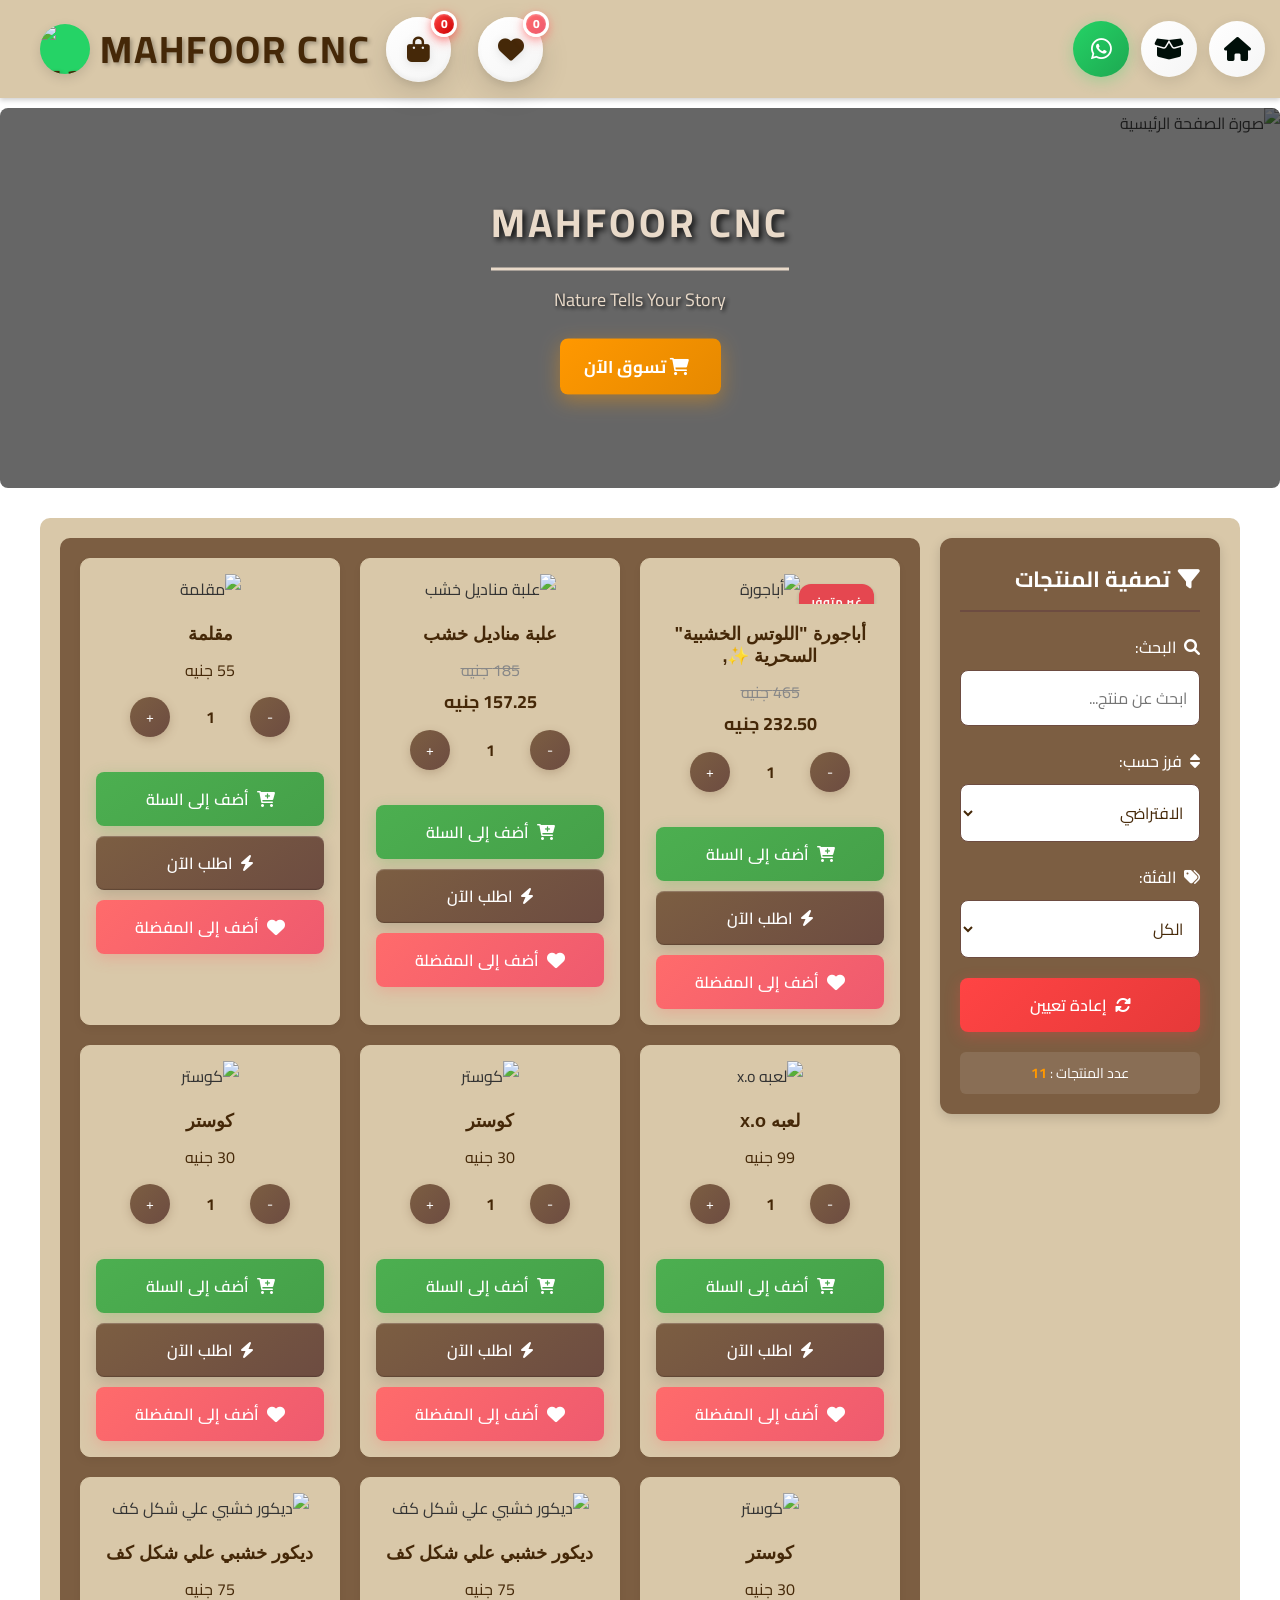
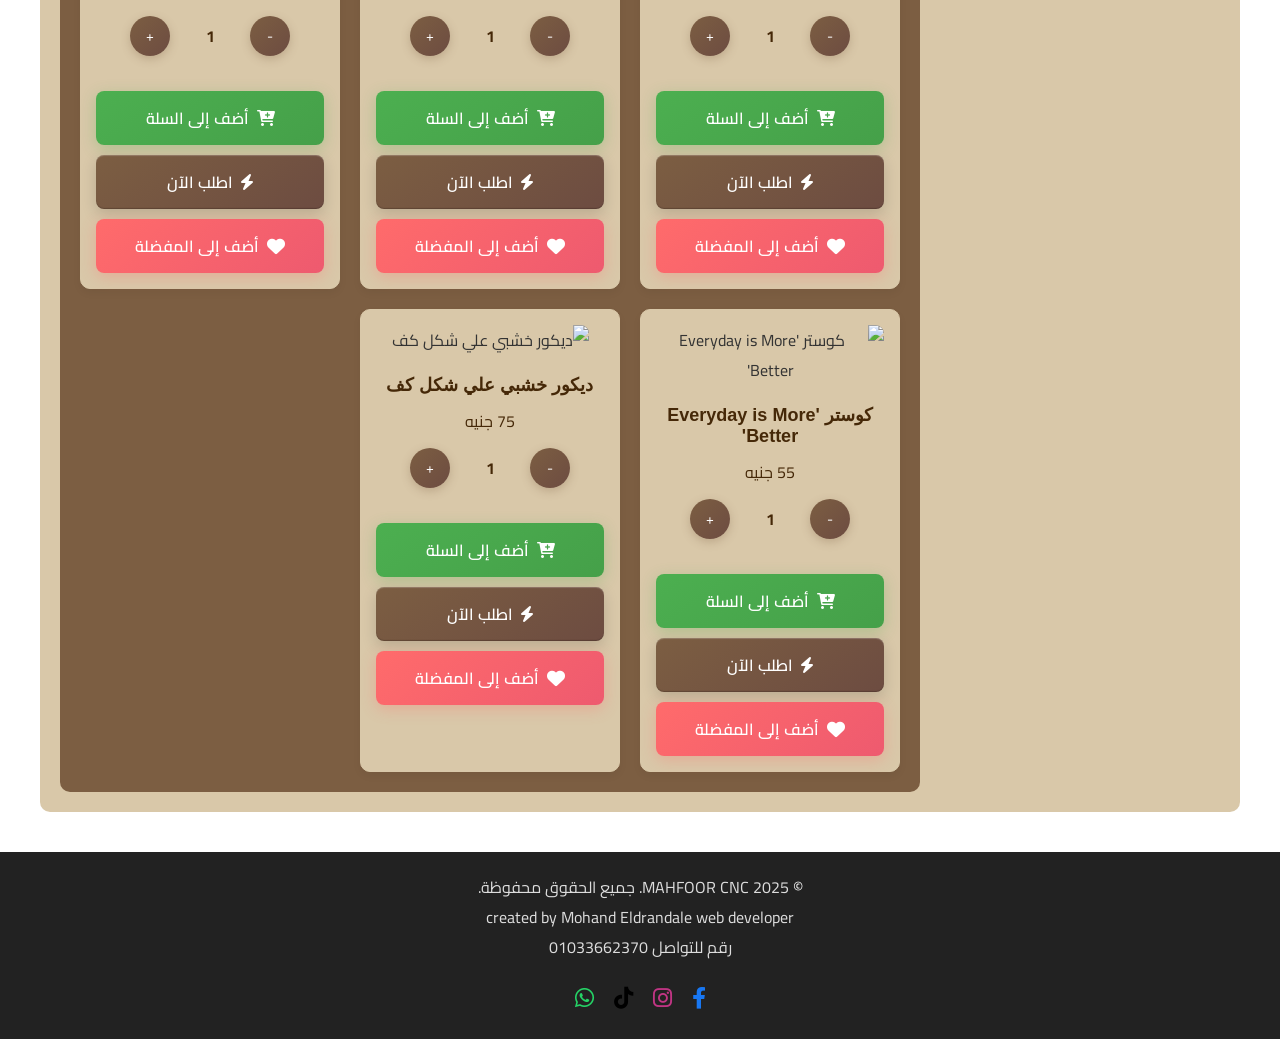
==== index.html @ f6f2baf3 "Add files via upload" ====
<!DOCTYPE html>
<html lang="ar" dir="rtl">
<head>
  <meta charset="UTF-8">
  <meta name="viewport" content="width=device-width, initial-scale=1.0">
  <meta name="description" content="طبيعة تحكي قصتك">
  <meta name="keywords" content="منتجات خشبية, هدايا, ديكور خشبي, محفورات">
  <title>MAHFOOR CNC - متجر المنتجات الخشبية</title>
  <link rel="icon" href="https://i.postimg.cc/4NSrnTbt/photo-2025-09-26-07-00-26.jpg" type="image/x-icon">
  <link rel="preload" href="https://i.postimg.cc/4NSrnTbt/photo-2025-09-26-07-00-26.jpg" as="image">
  <link rel="stylesheet" href="https://cdnjs.cloudflare.com/ajax/libs/font-awesome/6.0.0-beta3/css/all.min.css">
  <link href="https://fonts.googleapis.com/css2?family=Amiri:wght@400;700&family=Cairo:wght@400;700&display=swap" rel="stylesheet">
  <link rel="stylesheet" href="https://cdn.salla.network/fonts/dubai.css?v=2.0.5"/>
  <link rel="stylesheet" href="https://cdn.salla.network/fonts/sallaicons.css?v=2.0.5"/>
  <link rel="stylesheet" href="style.css">
  <link rel="stylesheet" href="mobile.css" media="(max-width: 768px)">
</head>
<body>
  <header>
    <nav id="nav-menu">
      <a href="#hero" aria-label="الرئيسية" title="الرئيسية"><i class="fas fa-home"></i></a>
      <a href="#products" aria-label="المنتجات" title="المنتجات"><i class="fas fa-box-open"></i></a>
  <a href="https://wa.me/201033662370" target="_blank" aria-label="تواصل عبر واتساب" title="واتساب" class="nav-whatsapp"><i class="fab fa-whatsapp"></i></a>
    </nav>
    <div class="logo">
      <a href="index.html" style="display: contents;">
        <img src="https://i.postimg.cc/4NSrnTbt/photo-2025-09-26-07-00-26.jpg" alt="لوجو MAHFOOR CNC" class="brand-logo">
        <span>MAHFOOR CNC</span>
      </a>
    </div>
    <div class="header-left">
      <button class="nav-toggle"><i class="fas fa-ellipsis-v"></i></button>
    </div>
    <div class="header-icons">
      <a href="#" id="favorites-btn">
        <i class="fas fa-heart"></i>
        <span id="favorites-count">0</span>
      </a>
      <a href="#" id="cart-btn">
        <i class="fas fa-shopping-bag"></i>
        <span id="cart-count">0</span>
      </a>
    </div>
  </header>

  <section class="hero" id="hero">
    <div class="hero-content">
      <img src="https://i.postimg.cc/RCywM0cJ/Generated-Image-November-22-2025-4-35PM-(1).png" alt="صورة الصفحة الرئيسية" class="hero-image">
      <div class="hero-text">
        <h1>MAHFOOR CNC</h1>
        <p>Nature Tells Your Story</p>
        <a href="#products" class="hero-btn"><i class="fas fa-shopping-cart"></i> تسوق الآن</a>
        <a href="https://wa.me/201033662370" class="hero-btn whatsapp-btn"><i class="fab fa-whatsapp"></i> تواصل عبر واتساب</a>
      </div>
    </div>
  </section>

  <div class="products-container">
    <aside class="filters">
      <h3><i class="fas fa-filter"></i> تصفية المنتجات</h3>
      <div class="filter-group">
        <label for="search-products"><i class="fas fa-search"></i> البحث:</label>
        <input type="text" id="search-products" placeholder="ابحث عن منتج...">
      </div>
      <div class="filter-group">
        <label for="sort-products"><i class="fas fa-sort"></i> فرز حسب:</label>
        <select id="sort-products">
          <option value="default">الافتراضي</option>
          <option value="price-asc">السعر من الأقل للأعلى</option>
          <option value="price-desc">السعر من الأعلى للأقل</option>
        </select>
      </div>
      <div class="filter-group">
        <label for="filter-category"><i class="fas fa-tags"></i> الفئة:</label>
        <select id="filter-category">
          <option value="all">الكل</option>
          <option value="ديكور">ديكور</option>
          <!-- <option value="العاب">العاب</option> -->
          <!-- <option value="ادوات منزلية">ادوات منزلية</option> -->
          <option value="اكسسورات">اكسسوارات</option>
        </select>
      </div>
      <button id="reset-filters" class="btn"><i class="fas fa-sync-alt"></i> إعادة تعيين</button>
      <div class="filter-count">عدد المنتجات

: <span id="product-count">0</span></div>
    </aside>
    <section class="products" id="products">
      <!-- المنتجات هتتعرض هنا ديناميكيًا -->
    </section>
  </div>

  <div id="order-now-modal" class="password-modal" style="display: none;">
    <div class="password-modal-content">
      <h2><i class="fas fa-shopping-cart"></i> اطلب الآن: <span id="order-product-name"></span></h2>
      <div id="order-now-form">
        <input type="text" id="order-now-full-name" placeholder="الاسم الثلاثي" required>
        <input type="text" id="order-now-address" placeholder="العنوان بالتفصيل" required>
        <input type="text" id="order-now-location-link" placeholder=" لوكيشن استلام الاوردر (اختياري)">
        <input type="text" id="order-now-phone-number" placeholder="رقم الهاتف" required pattern="\d{11}">
        <button type="button" id="submit-order-now" class="btn">إرسال الطلب عبر واتساب</button>
        <button type="button" id="close-order-now" class="btn">إلغاء</button>
      </div>
    </div>
  </div>

  <footer>
    <p><a href="admin.html" id="admin-access-btn">©</a> 2025 MAHFOOR CNC. جميع الحقوق محفوظة.</p>
    <p>created by Mohand Eldrandale web developer</p>
    رقم للتواصل 01033662370
    <div class="social-links">
      <a href="https://www.facebook.com/profile.php?id=61579586090483&mibextid=ZbWKwL" target="_blank" class="social-icon"><i class="fab fa-facebook-f"></i></a>
      <a href="https://www.instagram.com/ma7foorat_cnc?igsh=cXE4OHJ5Nmw3NTFy" target="_blank" class="social-icon"><i class="fab fa-instagram"></i></a>
      <a href="https://www.tiktok.com/@mahfour0?is_from_webapp=1&sender_device=pc" target="_blank" class="social-icon"><i class="fab fa-tiktok"></i></a>
      <a href="https://wa.me/201033662370" target="_blank" class="social-icon"><i class="fab fa-whatsapp"></i></a>
    </div>
  </footer>

  <script src="https://cdn.jsdelivr.net/npm/sweetalert2@11"></script>
  <script type="module" src="firebase-bridge.js"></script>
  <script src="script.js" defer></script>

  <!-- زر العودة للأعلى -->
  <button id="back-to-top-btn" title="العودة للأعلى"><i class="fas fa-arrow-up"></i></button>
</body>
</html>
---- style.css ----
* {
  margin: 0;
  padding: 0;
  box-sizing: border-box;
  font-family: var(--font-main, 'Cairo', 'Amiri', 'Tahoma', sans-serif);
}

:root {
    --font-main: 'Cairo', 'Amiri', sans-serif;
    --color-primary: #13352f;
    --color-primary-dark: #000f09;
    --color-primary-light: #395b55;
    --color-primary-reverse: #dffffb;
    --color-sidebar-bg: #7c5e42;
    --color-sidebar-text: #ffffff;
    --color-accent: #ff9800;
    --color-accent-hover: #e68900;
  --color-whatsapp: #25D366;
  --color-whatsapp-dark: #1DA851;
}

body {
  direction: rtl;
  background: linear-gradient(to bottom, #7c5e42);
  color: #333;
  min-height: 100vh;
}

a {
  text-decoration: none;
  color: inherit;
}

header {
  position: sticky;
  top: 0;
  background: #d9c8a9;
  color: #452808;
  padding: 8px 15px;
  box-shadow: 0 2px 5px rgba(0, 0, 0, 0.2);
  z-index: 1000;
  display: flex;
  align-items: center;
  transition: top 0.4s ease-in-out; /* لإخفاء الهيدر بسلاسة */
  justify-content: space-between;
  flex-wrap: wrap;
  animation: slideInFromTop 0.8s ease-out;
}

.brand-logo {
  width: 50px;
  height: 50px;
  display: inline-flex;
  align-items: center;
  justify-content: center;
  vertical-align: middle;
  margin-left: 10px;
  border-radius: 50%;
  background: var(--color-whatsapp);
  box-shadow: 0 4px 12px rgba(0,0,0,0.12);
  overflow: hidden;
}

/* كلاس لإخفاء الهيدر عند التمرير لأسفل */
.header-hidden {
  top: -100px; /* إخفاء الهيدر خارج الشاشة */
}

.brand-logo img {
  width: 80%;
  height: 80%;
  object-fit: contain;
  border-radius: 50%;
  display: block;
}

.contact-info {
  display: flex;
  flex-direction: column;
  align-items: flex-end;
  font-size: 14px;
  white-space: nowrap;
  flex: 1;
  order: 4;
  margin-right: 100px;
}

.vodafone-cash {
  font-size: 18px;
  margin-bottom: 5px;
}

header .phone {
  font-size: 18px;
}

header .logo {
  font-size: 38px;
  font-weight: 700;
  letter-spacing: 2px;
  font-family: 'Cairo', serif;
  text-shadow: 2px 2px 4px rgba(0, 0, 0, 0.3);
  padding: 5px 15px;
  border-radius: 8px;
  display: flex;
  align-items: center;
  gap: 10px;
  direction: ltr;
  order: 300;
}

/* تصميم احترافي متطور لأيقونات السلة والمفضلة */
header #cart-btn,
header #favorites-btn {
  position: relative;
  display: inline-flex;
  align-items: center;
  justify-content: center;
  width: 65px;
  height: 65px;
  margin-right: 12px;
  padding: 0;
  border-radius: 50%;
  border: none;
  background: linear-gradient(145deg, #ffffff 0%, #f5f5f5 100%);
  color: #452808;
  box-shadow: 
    0 10px 30px rgba(0, 0, 0, 0.12),
    0 4px 8px rgba(0, 0, 0, 0.08),
    inset 0 2px 4px rgba(255, 255, 255, 0.9),
    inset 0 -2px 4px rgba(0, 0, 0, 0.05);
  cursor: pointer;
  overflow: visible;
  transition: all 0.4s cubic-bezier(0.34, 1.56, 0.64, 1);
  backdrop-filter: blur(10px);
}

/* تأثير التمويج عند الهوفر */
header #cart-btn::before,
header #favorites-btn::before {
  content: '';
  position: absolute;
  top: 50%;
  left: 50%;
  transform: translate(-50%, -50%);
  width: 0;
  height: 0;
  border-radius: 50%;
  background: radial-gradient(circle, rgba(255, 152, 0, 0.3) 0%, transparent 70%);
  transition: width 0.5s ease, height 0.5s ease;
  z-index: 0;
}

header #cart-btn:hover::before {
  width: 180px;
  height: 180px;
  background: radial-gradient(circle, rgba(255, 152, 0, 0.25) 0%, transparent 70%);
}

header #favorites-btn:hover::before {
  width: 180px;
  height: 180px;
  background: radial-gradient(circle, rgba(255, 107, 107, 0.25) 0%, transparent 70%);
}

/* تأثيرات الهوفر */
header #cart-btn:hover {
  transform: translateY(-8px) scale(1.15);
  box-shadow: 
    0 15px 40px rgba(255, 152, 0, 0.35),
    0 8px 16px rgba(255, 152, 0, 0.25),
    inset 0 2px 4px rgba(255, 255, 255, 1);
  background: linear-gradient(145deg, #fff8f0 0%, #ffeed4 100%);
}

header #favorites-btn:hover {
  transform: translateY(-8px) scale(1.15);
  box-shadow: 
    0 15px 40px rgba(255, 107, 107, 0.35),
    0 8px 16px rgba(255, 107, 107, 0.25),
    inset 0 2px 4px rgba(255, 255, 255, 1);
  background: linear-gradient(145deg, #fff5f5 0%, #ffe4e4 100%);
}

/* تأثير الضغط */
header #cart-btn:active,
header #favorites-btn:active {
  transform: translateY(-4px) scale(1.08);
  transition: all 0.1s ease;
}

/* تنسيق الأيقونات */
header #cart-btn .fas,
header #favorites-btn .fas {
  position: relative;
  z-index: 1;
  font-size: 26px;
  transition: all 0.4s cubic-bezier(0.34, 1.56, 0.64, 1);
  filter: drop-shadow(0 2px 4px rgba(0, 0, 0, 0.1));
}

/* تأثيرات الأيقونات عند الهوفر */
header #cart-btn:hover .fas.fa-shopping-bag {
  transform: scale(1.25) rotate(-12deg);
  color: #ff9800;
  animation: cartShakeAdvanced 0.7s ease;
  filter: drop-shadow(0 4px 8px rgba(255, 152, 0, 0.4));
}

header #favorites-btn:hover .fas.fa-heart {
  transform: scale(1.25);
  color: #ff6b6b;
  animation: heartBeatAdvanced 0.8s ease;
  filter: drop-shadow(0 4px 8px rgba(255, 107, 107, 0.4));
}

/* أنيميشن متقدم للسلة */
@keyframes cartShakeAdvanced {
  0%, 100% {
    transform: scale(1.25) rotate(-12deg);
  }
  15% {
    transform: scale(1.3) rotate(-18deg) translateY(-3px);
  }
  30% {
    transform: scale(1.35) rotate(-15deg) translateY(-5px);
  }
  45% {
    transform: scale(1.3) rotate(-20deg) translateY(-3px);
  }
  60% {
    transform: scale(1.32) rotate(-16deg) translateY(-4px);
  }
  75% {
    transform: scale(1.28) rotate(-14deg) translateY(-2px);
  }
}

/* أنيميشن متقدم للقلب */
@keyframes heartBeatAdvanced {
  0% {
    transform: scale(1.25);
  }
  10% {
    transform: scale(1.35) rotate(-5deg);
  }
  20% {
    transform: scale(1.25) rotate(5deg);
  }
  30% {
    transform: scale(1.4) rotate(-3deg);
  }
  40% {
    transform: scale(1.25) rotate(3deg);
  }
  50% {
    transform: scale(1.38) rotate(-2deg);
  }
  60% {
    transform: scale(1.25) rotate(2deg);
  }
  70% {
    transform: scale(1.33) rotate(-1deg);
  }
  80% {
    transform: scale(1.25) rotate(1deg);
  }
  90% {
    transform: scale(1.3) rotate(0deg);
  }
  100% {
    transform: scale(1.25);
  }
}

/* تصميم عداد الأيتمات */
header #cart-count,
header #favorites-count {
  position: absolute;
  top: -6px;
  right: -6px;
  background: linear-gradient(135deg, #ff4444 0%, #cc0000 100%);
  color: white;
  border-radius: 50%;
  width: 26px;
  height: 26px;
  display: flex;
  align-items: center;
  justify-content: center;
  font-size: 12px;
  font-weight: 800;
  box-shadow: 
    0 4px 12px rgba(255, 68, 68, 0.5),
    0 2px 6px rgba(255, 68, 68, 0.3),
    inset 0 1px 2px rgba(255, 255, 255, 0.3);
  border: 3px solid #ffffff;
  animation: pulseAdvanced 2.5s ease-in-out infinite;
  z-index: 2;
  font-family: 'Cairo', sans-serif;
  letter-spacing: -0.5px;
}

/* أنيميشن نبض متطور للعداد */
@keyframes pulseAdvanced {
  0%, 100% {
    transform: scale(1);
    box-shadow: 
      0 4px 12px rgba(255, 68, 68, 0.5),
      0 2px 6px rgba(255, 68, 68, 0.3);
  }
  25% {
    transform: scale(1.15);
    box-shadow: 
      0 6px 18px rgba(255, 68, 68, 0.6),
      0 3px 9px rgba(255, 68, 68, 0.4);
  }
  50% {
    transform: scale(1.05);
    box-shadow: 
      0 4px 12px rgba(255, 68, 68, 0.5),
      0 2px 6px rgba(255, 68, 68, 0.3);
  }
  75% {
    transform: scale(1.12);
    box-shadow: 
      0 6px 16px rgba(255, 68, 68, 0.55),
      0 3px 8px rgba(255, 68, 68, 0.35);
  }
}

/* عداد المفضلة بلون مختلف */
header #favorites-count {
  background: linear-gradient(135deg, #ff6b6b 0%, #ee5a6f 100%);
  box-shadow: 
    0 4px 12px rgba(255, 107, 107, 0.5),
    0 2px 6px rgba(255, 107, 107, 0.3),
    inset 0 1px 2px rgba(255, 255, 255, 0.3);
}

/* تأثير عند الهوفر على العداد */
header #cart-btn:hover #cart-count,
header #favorites-btn:hover #favorites-count {
  transform: scale(1.2) rotate(15deg);
  animation: none;
}

/* تأثير توهج خفيف */
header #cart-btn:hover,
header #favorites-btn:hover {
  animation: gentleGlow 1.5s ease-in-out infinite;
}

@keyframes gentleGlow {
  0%, 100% {
    box-shadow: 
      0 15px 40px rgba(255, 152, 0, 0.35),
      0 8px 16px rgba(255, 152, 0, 0.25),
      inset 0 2px 4px rgba(255, 255, 255, 1);
  }
  50% {
    box-shadow: 
      0 15px 45px rgba(255, 152, 0, 0.45),
      0 8px 20px rgba(255, 152, 0, 0.35),
      inset 0 2px 4px rgba(255, 255, 255, 1),
      0 0 30px rgba(255, 152, 0, 0.2);
  }
}

header #favorites-btn:hover {
  animation: gentleGlowPink 1.5s ease-in-out infinite;
}

@keyframes gentleGlowPink {
  0%, 100% {
    box-shadow: 
      0 15px 40px rgba(255, 107, 107, 0.35),
      0 8px 16px rgba(255, 107, 107, 0.25),
      inset 0 2px 4px rgba(255, 255, 255, 1);
  }
  50% {
    box-shadow: 
      0 15px 45px rgba(255, 107, 107, 0.45),
      0 8px 20px rgba(255, 107, 107, 0.35),
      inset 0 2px 4px rgba(255, 255, 255, 1),
      0 0 30px rgba(255, 107, 107, 0.2);
  }
}

header nav {
  display: flex;
  gap: 12px;
  justify-content: flex-start;
  flex: 2;
  margin-left: 10px;
  order: 2;
}

header nav a {
  position: relative;
  display: inline-flex;
  align-items: center;
  justify-content: center;
  width: 56px;
  height: 56px;
  font-size: 24px;
  padding: 0;
  border-radius: 50%;
  background: linear-gradient(135deg, #ffffff 0%, #f5f5f5 100%);
  color: var(--color-primary-dark);
  box-shadow: 0 4px 15px rgba(0, 0, 0, 0.1);
  transition: all 0.4s cubic-bezier(0.68, -0.55, 0.265, 1.55);
  overflow: hidden;
}

header nav a::before {
  content: '';
  position: absolute;
  top: 0;
  left: 0;
  width: 100%;
  height: 100%;
  background: linear-gradient(135deg, var(--color-accent) 0%, var(--color-accent-hover) 100%);
  border-radius: 50%;
  transform: scale(0);
  transition: transform 0.4s ease;
  z-index: -1;
}

header nav a:hover::before {
  transform: scale(1);
}

header nav a:hover {
  color: #ffffff;
  transform: translateY(-5px) scale(1.1);
  box-shadow: 0 8px 25px rgba(255, 152, 0, 0.4);
  animation: iconPulse 0.6s ease;
}

header nav a i {
  position: relative;
  z-index: 1;
  transition: transform 0.3s ease;
}

header nav a:hover i {
  transform: rotate(360deg) scale(1.2);
}

/* Global WhatsApp button hook: makes any element with .nav-whatsapp clearly green */
.nav-whatsapp {
  background: linear-gradient(135deg, var(--color-whatsapp) 0%, var(--color-whatsapp-dark) 100%) !important;
  color: #ffffff !important;
  box-shadow: 0 4px 15px rgba(37, 211, 102, 0.3) !important;
}

.nav-whatsapp::before {
  background: linear-gradient(135deg, var(--color-whatsapp-dark) 0%, #128C7E 100%) !important;
}

.nav-whatsapp:hover {
  box-shadow: 0 8px 25px rgba(37, 211, 102, 0.5) !important;
  animation: whatsappRing 0.6s ease !important;
}

.nav-whatsapp i {
  color: #ffffff !important;
}

@keyframes iconPulse {
  0%, 100% { transform: translateY(-5px) scale(1.1); }
  50% { transform: translateY(-8px) scale(1.15); }
}

@keyframes whatsappRing {
  0%, 100% { transform: translateY(-5px) scale(1.1) rotate(0deg); }
  25% { transform: translateY(-5px) scale(1.15) rotate(-10deg); }
  50% { transform: translateY(-8px) scale(1.15) rotate(0deg); }
  75% { transform: translateY(-5px) scale(1.15) rotate(10deg); }
}

.nav-toggle {
  display: none;
  font-size: 24px;
  background: none;
  border: none;
  color: #452808;
  cursor: pointer;
  order: 3;
}

.header-icons { 
  display: flex;
  align-items: center;
  gap: 15px;
  margin-left: auto; /* يدفعها إلى اليسار */
  order: 4;
}

.hero {
  position: relative;
  overflow: hidden;
  height: 400px;
  margin-bottom: 0;
  border-radius: 8px;
  padding: 10px 0;
}

.hero-content {
  width: 100%;
  height: 100%;
  position: relative;
}

.hero-image {
  width: 100%;
  height: 100%;
  object-fit: cover;
  position: absolute;
  top: 0;
  left: 0;
  z-index: 0;
  border-radius: 8px;
  opacity: 0.9;
}

.hero-content::after {
  content: '';
  position: absolute;
  top: 0;
  left: 0;
  width: 100%;
  height: 100%;
  background: linear-gradient(rgba(0, 0, 0, 0.6), rgba(0, 0, 0, 0.6));
  border-radius: 8px;
  z-index: 1;
}

.hero .hero-text {
  position: absolute;
  top: 50%;
  left: 50%;
  transform: translate(-50%, -50%);
  color: #e9dac9;
  text-align: center;
  z-index: 2;
  animation: slideInFromLeft 1s ease-out;
}

.hero .hero-text h1 {
  font-size: 40px;
  margin-bottom: 12px;
  text-shadow: 3px 3px 6px rgba(0, 0, 0, 0.9);
  font-family: 'Cairo', serif;
  letter-spacing: 3px;
  border-bottom: 3px solid #e9dac9;
  padding-bottom: 8px;
  direction: ltr;
}

.hero .hero-text p {
  font-size: 18px;
  margin-bottom: 15px;
  text-shadow: 2px 2px 4px rgba(0, 0, 0, 0.9);
}

/* تصميم احترافي لأزرار Hero */
.hero .hero-btn {
  position: relative;
  display: inline-block;
  padding: 12px 24px;
  font-size: 17px;
  font-weight: 700;
  background: linear-gradient(135deg, var(--color-accent) 0%, var(--color-accent-hover) 100%);
  color: #ffffff;
  border-radius: 8px;
  border: none;
  margin: 8px;
  min-width: 140px;
  cursor: pointer;
  overflow: hidden;
  box-shadow: 0 6px 20px rgba(255, 152, 0, 0.4);
  transition: all 0.3s cubic-bezier(0.68, -0.55, 0.265, 1.55);
}

.hero .hero-btn::before {
  content: '';
  position: absolute;
  top: 50%;
  left: 50%;
  width: 0;
  height: 0;
  border-radius: 50%;
  background: rgba(255, 255, 255, 0.3);
  transform: translate(-50%, -50%);
  transition: width 0.6s, height 0.6s;
}

.hero .hero-btn:hover::before {
  width: 400px;
  height: 400px;
}

.hero .hero-btn i {
  margin-right: 8px;
  transition: transform 0.3s ease;
}

.hero .hero-btn:hover {
  background: linear-gradient(135deg, var(--color-accent-hover) 0%, #d67700 100%);
  transform: translateY(-4px) scale(1.05);
  box-shadow: 0 8px 30px rgba(255, 152, 0, 0.5);
}

.hero .hero-btn:hover i {
  transform: scale(1.2) rotate(-10deg);
  animation: bounceIcon 0.6s ease;
}

@keyframes bounceIcon {
  0%, 100% { transform: scale(1.2) rotate(-10deg); }
  50% { transform: scale(1.3) rotate(-15deg); }
}

.hero .whatsapp-btn {
  display: none; /* تم إخفاء زر الواتساب في الهيرو بناءً على الطلب */
}

.hero .whatsapp-btn:hover {
  background: linear-gradient(135deg, var(--color-whatsapp-dark) 0%, #128C7E 100%);
  box-shadow: 0 8px 30px rgba(37, 211, 102, 0.5);
}

.hero .whatsapp-btn:hover i {
  animation: ringBell 0.5s ease;
}

@keyframes ringBell {
  0%, 100% { transform: rotate(0deg) scale(1.2); }
  25% { transform: rotate(-15deg) scale(1.3); }
  50% { transform: rotate(15deg) scale(1.3); }
  75% { transform: rotate(-10deg) scale(1.3); }
}

@keyframes fadeIn {
  from { opacity: 0; transform: translate(-50%, -60%); }
  to { opacity: 1; transform: translate(-50%, -50%); }
}

@keyframes cardFadeIn {
  from {
    opacity: 0;
    transform: translateY(40px) scale(0.95);
  }
  to {
    opacity: 1;
    transform: translateY(0) scale(1);
  }
}

@keyframes slideInFromLeft {
  from { opacity: 0; transform: translateX(-100px); }
  to { opacity: 1; transform: translateX(0); }
}

@keyframes slideInFromRight {
  from { opacity: 0; transform: translateX(100px); }
  to { opacity: 1; transform: translateX(0); }
}

@keyframes bounceIn {
  0% { opacity: 0; transform: scale(0.3); }
  50% { opacity: 1; transform: scale(1.05); }
  70% { transform: scale(0.9); }
  100% { opacity: 1; transform: scale(1); }
}

@keyframes glow {
  0%, 100% { box-shadow: 0 0 5px rgba(255, 152, 0, 0.5); }
  50% { box-shadow: 0 0 20px rgba(255, 152, 0, 0.8), 0 0 30px rgba(255, 152, 0, 0.6); }
}

@keyframes slideInUp {
  from { opacity: 0; transform: translateY(50px); }
  to { opacity: 1; transform: translateY(0); }
}

@keyframes navPulse {
  0% { transform: scale(1); }
  50% { transform: scale(1.15); }
  100% { transform: scale(1.08); }
}

@keyframes fadeInUp {
  from { opacity: 0; transform: translateY(30px); }
  to { opacity: 1; transform: translateY(0); }
}

.products-container {
  display: flex;
  max-width: 1200px;
  margin: 20px auto;
  gap: 20px;
  padding: 20px;
  background: #d9c8a9;
  border-radius: 10px;
  animation: slideInFromRight 1s ease-out 0.5s both;
}

.filters {
  width: 280px;
  background: var(--color-sidebar-bg);
  padding: 20px;
  border-radius: 12px;
  box-shadow: 0 4px 12px rgba(0, 0, 0, 0.15);
  position: sticky;
  top: 80px;
  align-self: flex-start;
  transition: all 0.3s ease;
}

.filters h3 {
  font-size: 22px;
  color: var(--color-sidebar-text);
  margin-bottom: 20px;
  border-bottom: 2px solid #6d4c41;
  padding-bottom: 10px;
  display: flex;
  align-items: center;
  gap: 8px;
}

.filter-group {
  margin-bottom: 20px;
}

.filters label {
  font-size: 16px;
  color: var(--color-sidebar-text);
  display: flex;
  align-items: center;
  gap: 8px;
  margin-bottom: 8px;
  font-weight: 500;
}

.filters input,
.filters select {
  width: 100%;
  padding: 12px;
  border-radius: 8px;
  border: 1px solid #6d4c41;
  font-size: 16px;
  background: #fff;
  color: #452808;
  transition: border-color 0.3s, box-shadow 0.3s;
}

.filters input:focus,
.filters select:focus {
  outline: none;
  border-color: var(--color-accent);
  box-shadow: 0 0 5px rgba(255, 152, 0, 0.3);
}

/* تصميم احترافي لزر إعادة تعيين الفلتر */
#reset-filters {
  position: relative;
  background: linear-gradient(135deg, #ff4444 0%, #e63939 100%);
  color: white;
  padding: 12px;
  border-radius: 8px;
  border: none;
  width: 100%;
  cursor: pointer;
  font-size: 16px;
  font-weight: 600;
  display: flex;
  align-items: center;
  justify-content: center;
  gap: 8px;
  overflow: hidden;
  box-shadow: 0 4px 15px rgba(255, 68, 68, 0.3);
  transition: all 0.3s cubic-bezier(0.68, -0.55, 0.265, 1.55);
}

#reset-filters::before {
  content: '';
  position: absolute;
  top: 50%;
  left: 50%;
  width: 0;
  height: 0;
  border-radius: 50%;
  background: rgba(255, 255, 255, 0.2);
  transform: translate(-50%, -50%);
  transition: width 0.6s, height 0.6s;
}

#reset-filters:hover::before {
  width: 300px;
  height: 300px;
}

#reset-filters:hover {
  background: linear-gradient(135deg, #e63939 0%, #cc2929 100%);
  transform: translateY(-3px) scale(1.02);
  box-shadow: 0 6px 25px rgba(230, 57, 57, 0.4);
}

#reset-filters i {
  transition: transform 0.3s ease;
}

#reset-filters:hover i {
  transform: rotate(180deg) scale(1.2);
}

.filter-count {
  margin-top: 20px;
  font-size: 14px;
  color: var(--color-sidebar-text);
  text-align: center;
  background: rgba(255, 255, 255, 0.1);
  padding: 8px;
  border-radius: 6px;
}

.filter-count span {
  font-weight: bold;
  color: var(--color-accent);
}

.products {
  flex: 1;
  display: grid;
  grid-template-columns: repeat(auto-fill, minmax(220px, 1fr));
  gap: 20px;
  padding: 20px;
  background: #7c5e42;
  border-radius: 10px;
}

/* Stats panel styles (admin) */
.stats-panel {
  max-width: 1200px;
  margin: 12px auto 0 auto;
  align-items: start;
}
.stat-card {
  background: linear-gradient(180deg, #ffffff 0%, #fbfbfb 100%);
  border: 1px solid rgba(0,0,0,0.06);
  padding: 14px;
  border-radius: 10px;
  box-shadow: 0 6px 18px rgba(10,10,10,0.06);
  color: #222;
  min-width: 160px;
}
.stat-title {
  font-size: 14px;
  color: #666;
  margin-bottom: 8px;
  font-weight: 600;
}
.stat-value {
  font-size: 20px;
  color: var(--color-primary-dark);
  font-weight: 800;
}
.chart-card { display:flex; flex-direction:column; }

/* Points admin panel styles */
#points-admin-panel h3 { font-size: 1.05rem; color: var(--color-primary); }
#points-admin-panel p { color:#444; margin:4px 0 10px 0; }
#points-admin-panel .pending-point-item { display:flex; align-items:flex-start; gap:8px; padding:8px; border-bottom:1px solid #f0f0f0; }
#points-admin-panel .pending-point-item:last-child { border-bottom: none; }
#points-admin-panel .pending-point-item .meta { flex:1; }
#points-admin-panel .pending-point-item .meta .phone { font-weight:700; color:var(--color-primary); }
#points-admin-panel .pending-point-item .meta .info { color:#666; font-size:0.95rem; }
#points-admin-panel .pending-point-item input[type="checkbox"] { transform:scale(1.15); margin-top:6px; }
#points-admin-panel .points-balance { padding:6px 8px; border-bottom:1px dashed #eee; }

/* Customer points display in cart */
.customer-points { margin:8px 0; color: var(--color-primary); font-weight:700; }
.customer-points small { font-weight:600; color:#666; }

@media (max-width: 800px) {
  .stats-panel { flex-direction: column; padding: 0 12px; }
  .stat-card { width: 100% !important; }
}

/* Individual stat card decorations */
.stat-orders { position: relative; overflow: hidden; }
.stat-orders::before {
  content: '\f07a'; /* shopping bag icon (FontAwesome) */
  font-family: 'Font Awesome 6 Free';
  font-weight: 900;
  position: absolute;
  left: 10px;
  top: 10px;
  font-size: 36px;
  color: rgba(19,53,47,0.08);
}
.stat-orders { background: linear-gradient(135deg, #ffffff 0%, #f6fffb 100%); }

.stat-sales { position: relative; overflow: hidden; }
.stat-sales::before {
  content: '\f155'; /* money/bill icon */
  font-family: 'Font Awesome 6 Free';
  font-weight: 900;
  position: absolute;
  left: 12px;
  top: 10px;
  font-size: 36px;
  color: rgba(34,150,80,0.08);
}
.stat-sales { background: linear-gradient(135deg, #fffaf6 0%, #fef9f3 100%); }

.stat-top-product { position: relative; overflow: hidden; }
.stat-top-product::before {
  content: '\f091'; /* box icon */
  font-family: 'Font Awesome 6 Free';
  font-weight: 900;
  position: absolute;
  left: 12px;
  top: 10px;
  font-size: 32px;
  color: rgba(99,64,45,0.06);
}
.stat-top-product { background: linear-gradient(135deg, #fff7f6 0%, #fffdfd 100%); }

.stat-top-list { position: relative; overflow: hidden; }
.stat-top-list::before {
  content: '\f02d'; /* list icon */
  font-family: 'Font Awesome 6 Free';
  font-weight: 900;
  position: absolute;
  left: 12px;
  top: 10px;
  font-size: 30px;
  color: rgba(61,40,20,0.06);
}
.stat-top-list { background: linear-gradient(135deg, #ffffff 0%, #fbfbff 100%); }

/* improve list appearance */
#top-products-list { padding-left: 18px; margin: 8px 0 0 0; color: #333; }
#top-products-list li { margin-bottom: 6px; font-weight: 600; }

/* show numeric badges in stat cards */
.stat-card .stat-value { display: inline-block; padding: 6px 12px; background: rgba(19,53,47,0.06); border-radius: 8px; }

.product-card {
  border: 1px solid #d9c8a9;
  padding: 15px;
  text-align: center;
  background: #d9c8a9;
  border-radius: 10px;
  transition: transform 0.3s, box-shadow 0.3s;
  animation: cardFadeIn 0.5s ease-in-out forwards;
  opacity: 0;
  box-shadow: 0 4px 8px rgba(0, 0, 0, 0.05); /* تمت إضافة ظل خفيف */
}

.product-card:nth-child(1) { animation-delay: 0.1s; }
.product-card:nth-child(2) { animation-delay: 0.2s; }
.product-card:nth-child(3) { animation-delay: 0.3s; }
.product-card:nth-child(4) { animation-delay: 0.4s; }
.product-card:nth-child(5) { animation-delay: 0.5s; }
.product-card:nth-child(6) { animation-delay: 0.6s; }
.product-card:nth-child(7) { animation-delay: 0.7s; }

.product-card:hover {
  transform: translateY(-5px);
  box-shadow: 0 8px 16px rgba(0, 0, 0, 0.15);
}

.product-card img {
  width: 100%;
  height: auto; /* Allow image to take its natural height */
  object-fit: contain;
  border-radius: 8px;
}

.product-card .image-wrapper {
  width: 100%;
  position: relative;
  overflow: hidden;
  border-radius: 8px;
}

.product-card h3 {
  font-size: 18px;
  margin: 10px 0;
  color: #452808;
  font-family: 'Dubai', sans-serif; /* تم تغيير الخط هنا */
}

.product-card p {
  font-size: 16px;
  color: #452808; /* تم تغيير لون السعر */
}

.product-card .buttons {
  display: flex;
  flex-direction: column;
  gap: 10px;
  margin-top: 12px;
}

.product-card .quantity-control {
  display: flex;
  align-items: center;
  justify-content: center;
  gap: 10px;
  order: -1;
}

/* تصميم احترافي لأزرار التحكم بالكمية */
.product-card .quantity-control button {
  position: relative;
  background: linear-gradient(135deg, var(--color-sidebar-bg) 0%, #6d4c41 100%);
  color: white;
  border: none;
  padding: 8px;
  border-radius: 50%;
  cursor: pointer;
  font-size: 14px;
  min-width: 32px;
  min-height: 32px;
  overflow: hidden;
  box-shadow: 0 3px 10px rgba(124, 94, 66, 0.3);
  transition: all 0.3s cubic-bezier(0.68, -0.55, 0.265, 1.55);
}

.product-card .quantity-control button::before {
  content: '';
  position: absolute;
  top: 50%;
  left: 50%;
  width: 0;
  height: 0;
  border-radius: 50%;
  background: rgba(255, 255, 255, 0.3);
  transform: translate(-50%, -50%);
  transition: width 0.4s, height 0.4s;
}

.product-card .quantity-control button:hover::before {
  width: 80px;
  height: 80px;
}

.product-card .quantity-control button:hover {
  background: linear-gradient(135deg, var(--color-accent) 0%, var(--color-accent-hover) 100%);
  transform: scale(1.15) rotate(15deg);
  box-shadow: 0 5px 15px rgba(255, 152, 0, 0.4);
}

.product-card .quantity-control button:active {
  transform: scale(0.95);
}

.product-card .quantity-control button:disabled {
  background: linear-gradient(135deg, #cccccc 0%, #999999 100%);
  cursor: not-allowed;
  opacity: 0.6;
  transform: none;
  box-shadow: none;
}

.product-card .quantity-control button:disabled:hover {
  transform: none;
}

.product-card .quantity-control span {
  font-size: 16px;
  font-weight: bold;
  color: #452808;
  min-width: 30px;
  text-align: center;
}

/* تصميم احترافي لجميع الأزرار */
.btn {
  position: relative;
  background: linear-gradient(145deg, var(--color-sidebar-bg), #6d4c41);
  color: white;
  padding: 12px;
  border-radius: 8px;
  border: none; /* تم إزالة border-top */
  font-size: 16px;
  font-weight: 600;
  transition: all 0.25s ease-out;
  min-height: 45px;
  display: flex;
  align-items: center;
  justify-content: center;
  gap: 8px;
  overflow: hidden;
  cursor: pointer;
  box-shadow: 
    0 5px 15px rgba(0,0,0,0.15), /* ظل سفلي */
    inset 0 1px 1px rgba(255,255,255,0.2), /* إضاءة داخلية علوية */
    inset 0 -1px 1px rgba(0,0,0,0.2); /* ظل داخلي سفلي */
}

.btn::before {
  content: '';
  position: absolute;
  top: 50%;
  left: 50%;
  width: 0;
  height: 0;
  border-radius: 50%;
  background: rgba(255, 255, 255, 0.2);
  transform: translate(-50%, -50%);
  transition: width 0.6s, height 0.6s;
}

.btn:hover::before {
  width: 300px;
  height: 300px;
}

.btn:hover {
  background: linear-gradient(145deg, var(--color-accent), var(--color-accent-hover));
  transform: translateY(-3px);
  box-shadow: 
    0 8px 25px rgba(255, 152, 0, 0.3),
    inset 0 1px 1px rgba(255,255,255,0.3),
    inset 0 -1px 1px rgba(0,0,0,0.3);
}

.btn:active {
  transform: translateY(1px);
  box-shadow: 0 2px 8px rgba(0,0,0,0.2), inset 0 1px 2px rgba(0,0,0,0.2);
}

.btn i {
  transition: transform 0.3s ease;
}

.btn:hover i {
  transform: scale(1.1) rotate(-5deg);
}

.btn:disabled {
  background: linear-gradient(135deg, #cccccc 0%, #999999 100%);
  cursor: not-allowed;
  opacity: 0.6;
  transform: none;
  box-shadow: none;
}

.btn:disabled:hover {
  transform: none;
  box-shadow: none;
}

/* زر إضافة للسلة بتصميم خاص */
.add-to-cart {
  background: linear-gradient(145deg, #4CAF50, #45a049);
  box-shadow: 0 4px 15px rgba(76, 175, 80, 0.3);
}

.add-to-cart:hover {
  background: linear-gradient(145deg, #56bf5b, #45a049);
  box-shadow: 0 6px 25px rgba(69, 160, 73, 0.4);
}

.add-to-cart:hover i {
  animation: cartShake 0.4s ease;
}

@keyframes cartShake {
  0%, 100% { transform: translateX(0) scale(1); }
  25% { transform: translateX(-5px) scale(1.1); }
  50% { transform: translateX(5px) scale(1.1); }
  75% { transform: translateX(-3px) scale(1.1); }
}

/* زر اطلب الآن */
.order-now-btn {
  background: linear-gradient(145deg, #2196F3, #1976D2);
  box-shadow: 0 4px 15px rgba(33, 150, 243, 0.3);
}

.order-now-btn:hover {
  background: linear-gradient(145deg, #47a7f5, #1976D2);
  box-shadow: 0 6px 25px rgba(25, 118, 210, 0.5);
}

/* تصميم احترافي لزر المفضلة */
.add-to-favorites {
  position: relative;
  background: linear-gradient(135deg, #ff6b6b 0%, #ee5a6f 100%);
  color: white;
  border: none;
  overflow: hidden;
  box-shadow: 0 4px 15px rgba(255, 107, 107, 0.3);
  transition: all 0.3s cubic-bezier(0.68, -0.55, 0.265, 1.55);
}

.add-to-favorites::before {
  content: '';
  position: absolute;
  top: 50%;
  left: 50%;
  width: 0;
  height: 0;
  border-radius: 50%;
  background: rgba(255, 255, 255, 0.3);
  transform: translate(-50%, -50%);
  transition: width 0.6s, height 0.6s;
}

.add-to-favorites:hover::before {
  width: 300px;
  height: 300px;
}

.add-to-favorites:hover {
  background: linear-gradient(135deg, #ff5252 0%, #f50057 100%);
  transform: translateY(-3px) scale(1.02);
  box-shadow: 0 6px 25px rgba(255, 82, 82, 0.4);
}

.add-to-favorites:active {
  transform: translateY(-1px) scale(0.98);
}

.add-to-favorites i {
  font-size: 18px;
  transition: transform 0.3s ease;
  display: inline-block;
}

.add-to-favorites:hover i {
  transform: scale(1.2);
  animation: heartBeat 0.6s ease-in-out;
}

/* حالة الزر عندما يكون المنتج في المفضلة */
.add-to-favorites.active {
  background: linear-gradient(135deg, #4CAF50 0%, #45a049 100%);
  box-shadow: 0 4px 15px rgba(76, 175, 80, 0.3);
}

.add-to-favorites.active::after {
  content: '✓';
  position: absolute;
  right: 8px;
  top: 50%;
  transform: translateY(-50%);
  font-size: 16px;
  font-weight: bold;
  opacity: 0;
  animation: checkmark 0.5s ease forwards;
}

@keyframes checkmark {
  0% {
    opacity: 0;
    transform: translateY(-50%) scale(0);
  }
  50% {
    opacity: 1;
    transform: translateY(-50%) scale(1.3);
  }
  100% {
    opacity: 1;
    transform: translateY(-50%) scale(1);
  }
}

.add-to-favorites.active:hover {
  background: linear-gradient(135deg, #45a049 0%, #388e3c 100%);
  transform: translateY(-3px) scale(1.02);
  box-shadow: 0 6px 25px rgba(69, 160, 73, 0.4);
}

.add-to-favorites.active i {
  animation: heartPulse 0.5s ease;
}

/* تأثير نبض القلب */
@keyframes heartBeat {
  0%, 100% {
    transform: scale(1);
  }
  10%, 30% {
    transform: scale(0.9);
  }
  20%, 40%, 50%, 60%, 70%, 80% {
    transform: scale(1.1);
  }
}

@keyframes heartPulse {
  0% {
    transform: scale(1);
  }
  25% {
    transform: scale(1.3);
  }
  50% {
    transform: scale(1);
  }
  75% {
    transform: scale(1.2);
  }
  100% {
    transform: scale(1);
  }
}

.favorites {
  position: fixed;
  right: -100%;
  top: 0;
  width: 100%;
  max-width: 450px;
  height: 100%;
  background: linear-gradient(135deg, #d9c8a9 0%, #f5f0e8 50%, #e8dcc0 100%);
  padding: 20px;
  box-shadow: -5px 0 25px rgba(109, 76, 65, 0.3), inset 0 0 50px rgba(255, 255, 255, 0.1);
  transition: right 0.3s ease-in-out;
  overflow-y: auto;
  z-index: 1001;
  border-left: 5px solid linear-gradient(135deg, #6d4c41 0%, #8b6b4f 100%);
  border-radius: 15px 0 0 15px;
}

.favorites.open {
  right: 0;
}

.favorites h2 {
  font-size: 24px;
  margin-bottom: 20px;
  color: #6d4c41;
  border-bottom: 2px solid #6d4c41;
  padding-bottom: 10px;
  font-family: var(--font-main);
  font-family: 'Dubai', sans-serif; /* تم تغيير الخط هنا */
}

.favorites ul {
  list-style: none;
  margin-bottom: 20px;
}

.favorites li {
  display: flex;
  align-items: center;
  justify-content: space-between;
  gap: 12px;
  padding: 16px;
  background: linear-gradient(135deg, rgba(255, 255, 255, 0.9) 0%, rgba(248, 248, 248, 0.9) 100%);
  border-radius: 10px;
  transition: all 0.3s ease;
  font-family: var(--font-main);
  border: 1px solid rgba(109, 76, 65, 0.1);
  box-shadow: 0 2px 8px rgba(0, 0, 0, 0.05);
  position: relative;
  overflow: hidden;
}

.favorites li:hover {
  box-shadow: 0 2px 5px rgba(0, 0, 0, 0.1);
}

.favorites .item-name {
  cursor: pointer;
  color: var(--color-primary);
  text-decoration: underline;
  font-family: 'Dubai', sans-serif; /* تم تغيير الخط هنا */
}

.favorites .qty-btn {
  background: var(--color-sidebar-bg);
  color: var(--color-primary-reverse);
  border: none;
  padding: 5px 10px;
  border-radius: 50%;
  cursor: pointer;
  font-size: 14px;
  min-width: 30px;
  min-height: 30px;
  transition: background 0.3s;
}

.favorites .qty-btn:hover {
  background: var(--color-accent);
}

.favorites button {
  width: 100%;
  padding: 14px;
  margin: 10px 0;
  border: none;
  background: var(--color-sidebar-bg);
  color: var(--color-primary-reverse);
  border-radius: 6px;
  cursor: pointer;
  font-size: 18px;
  transition: background 0.3s;
  font-family: var(--font-main);
}

.favorites button:hover {
  background: var(--color-accent);
}

.favorites #clear-favorites {
  background: #ff4444;
}

.favorites #clear-favorites:hover {
  background: #e63939;
}

.favorites li button.remove {
  background: none;
  color: #ff4444;
  font-weight: bold;
  margin-left: 12px;
  font-size: 18px;
}

.favorites:empty::after {
  content: 'القائمة فارغة';
  display: flex;
  flex-direction: column;
  align-items: center;
  justify-content: center;
  text-align: center;
  font-size: 18px;
  color: #4b5563;
  font-family: var(--font-main);
  margin: 20px 0;
}

.favorites:empty::before {
  content: '\e900';
  font-family: 'sallaicons';
  font-size: 40px;
  color: var(--color-primary);
  margin-bottom: 10px;
}

.favorites:empty + .btn--outline-primary {
  border: 1px solid var(--color-primary);
  border-radius: 9999px;
  color: var(--color-primary);
  background: transparent;
  padding: 0.5rem 1rem;
  font-family: var(--font-main);
  margin-top: 10px;
}

.favorites:empty + .btn--outline-primary:hover {
  background: var(--color-primary-light);
  color: var(--color-primary-reverse);
}

.favorites::-webkit-scrollbar {
  width: 6px;
}

.favorites::-webkit-scrollbar-thumb {
  background: var(--color-primary);
  border-radius: 4px;
}

.favorites::-webkit-scrollbar-thumb:hover {
  background: var(--color-primary-light);
}

.orders-section {
  padding: 20px;
  max-width: 1000px;
  margin: 20px auto;
  background: #d9c8a9;
  border-radius: 10px;
  box-shadow: 0 5px 15px rgba(0, 0, 0, 0.2);
}

.orders-section h2 {
  font-size: 28px;
  margin-bottom: 20px;
  text-align: center;
  color: #452808;
  border-bottom: 2px solid #6d4c41;
  padding-bottom: 10px;
}

.orders-controls {
  display: flex;
  gap: 15px;
  align-items: center;
  margin-bottom: 20px;
  flex-wrap: wrap;
}

#search-orders {
  padding: 12px;
  border-radius: 6px;
  border: 1px solid #6d4c41;
  width: 100%;
  max-width: 300px;
  font-size: 16px;
  background-color: #fff;
  color: #452808;
}

.orders-table {
  width: 100%;
  border-collapse: collapse;
  background: #fff;
  border-radius: 8px;
  overflow: hidden;
  box-shadow: 0 2px 5px rgba(0, 0, 0, 0.1);
}

.orders-table th,
.orders-table td {
  padding: 15px;
  text-align: right;
  border-bottom: 1px solid #ddd;
}

.orders-table th {
  background: var(--color-sidebar-bg);
  color: white;
  font-size: 16px;
}

.orders-table td {
  font-size: 14px;
  color: #333;
}

.orders-table tr:nth-child(even) {
  background: #f8f8f8;
}

.orders-table tr:hover {
  background: #f0f0f0;
}

.orders-table .action-btn {
  background: var(--color-accent);
  color: white;
  padding: 8px 12px;
  border-radius: 6px;
  border: none;
  cursor: pointer;
  font-size: 14px;
}

.orders-table .action-btn:hover {
  background: var(--color-accent-hover);
}

.orders-list p {
  text-align: center;
  font-size: 18px;
  color: #6d4c41;
  background: #f8f8f8;
  padding: 20px;
  border-radius: 8px;
  box-shadow: 0 2px 5px rgba(0, 0, 0, 0.1);
  margin: 20px 0;
  font-family: var(--font-main);
}

.password-modal {
  display: flex;
  align-items: center;
  justify-content: center;
  position: fixed;
  top: 0;
  left: 0;
  width: 100%;
  height: 100%;
  background: rgba(0, 0, 0, 0.5);
  z-index: 1000;
}

.password-modal-content {
  background: #d9c8a9;
  padding: 20px;
  border-radius: 10px;
  text-align: center;
  max-width: 400px;
  width: 90%;
  box-shadow: 0 5px 15px rgba(0, 0, 0, 0.3);
}

.password-modal-content h2 {
  font-size: 24px;
  margin-bottom: 20px;
  color: #452808;
}

.password-modal-content h2 i {
  margin-left: 10px;
  color: var(--color-accent);
}

.password-input-wrapper {
  position: relative;
  margin-bottom: 20px;
}

.password-input-wrapper i {
  position: absolute;
  right: 10px;
  top: 50%;
  transform: translateY(-50%);
  color: #6d4c41;
  font-size: 18px;
}

.password-modal-content input {
  width: 100%;
  padding: 12px 35px 12px 12px;
  border-radius: 6px;
  border: 1px solid #6d4c41;
  font-size: 16px;
  background: #fff;
}

.password-modal-content .btn {
  width: 100%;
  background: var(--color-sidebar-bg);
}

.password-modal-content .btn:hover {
  background: var(--color-accent);
}

.product-details-container {
  max-width: 1200px;
  margin: 30px auto;
  padding: 20px;
  background: #d9c8a9;
  border-radius: 10px;
  box-shadow: 0 5px 15px rgba(0, 0, 0, 0.2);
}
/* --- تحسينات معرض الصور --- */

/* حاوية الصورة الرئيسية لجعلها قابلة للتكبير */
.product-gallery {
  position: relative;
}

/* حاوية التكبير التي ستظهر بجانب الصورة */
.img-zoom-result {
  position: absolute;
  left: 105%; /* تظهر على يسار الصورة الرئيسية */
  top: 0;
  width: 100%;
  height: 100%;
  border: 1px solid #ddd;
  background-repeat: no-repeat;
  z-index: 100;
  display: none; /* مخفية بشكل افتراضي */
  background-color: white;
  box-shadow: 0 4px 15px rgba(0,0,0,0.2);
  border-radius: 8px;
}

/* العدسة التي تظهر فوق الصورة عند التمرير */
.img-zoom-lens {
  position: absolute;
  border: 1px solid #d4d4d4;
  width: 80px; /* حجم العدسة */
  height: 80px;
  background-color: rgba(255,255,255,0.4);
  cursor: crosshair;
}

.product-details-content {
  display: flex;
  flex-wrap: wrap;
  gap: 30px;
}

.product-gallery {
  flex: 1;
  min-width: 300px;
  position: relative; /* ضروري لتحديد موضع نافذة التكبير */
}

.main-image {
  width: 100%;
  height: 400px;
  object-fit: contain;
  border-radius: 8px;
  background: #6d4c41;
  padding: 10px;
  margin-bottom: 15px;
  cursor: pointer;
}

.thumbnail-container {
  display: flex;
  gap: 10px;
  overflow-x: auto;
  padding: 5px;
}

.thumbnail {
  width: 80px;
  height: 80px;
  object-fit: cover;
  border-radius: 5px;
  cursor: pointer;
  border: 3px solid transparent; /* زيادة سمك الإطار */
  transition: all 0.3s ease; /* حركة أكثر سلاسة */
  box-shadow: 0 2px 5px rgba(0,0,0,0.1);
}

.thumbnail:hover, .thumbnail.active {
  border-color: var(--color-accent);
  transform: scale(1.05); /* تكبير بسيط عند التمرير أو الاختيار */
  box-shadow: 0 4px 10px rgba(255, 152, 0, 0.3);
}

.video-container {
  margin-top: 15px;
  text-align: center;
}

.product-video {
  width: 100%;
  max-width: 400px;
  height: 200px;
  border-radius: 8px;
  background: #fff;
  padding: 5px;
  border: 2px solid #6d4c41;
}

.product-info {
  flex: 1;
  min-width: 300px;
}

.product-title {
  font-size: 28px;
  margin-bottom: 15px;
  color: #452808;
  font-family: 'Dubai', sans-serif; /* تم تغيير الخط هنا */
  border-bottom: 2px solid #6d4c41;
  padding-bottom: 10px;
}

.product-description {
  font-size: 16px;
  line-height: 1.6;
  margin-bottom: 20px;
  color: #5a3921;
}

.product-specs {
  margin-bottom: 20px;
}

.specs-title {
  font-size: 18px;
  margin-bottom: 10px;
  color: #452808;
}

.specs-list {
  list-style: none;
}

.specs-list li {
  margin-bottom: 8px;
  display: flex;
}

.specs-list li span:first-child {
  font-weight: bold;
  min-width: 100px;
  color: #5a3921;
}

.product-price {
  font-size: 24px;
  font-weight: bold;
  color: #452808;
  margin-bottom: 5px;
}

.product-discount {
  font-size: 20px;
  color: #4CAF50;
  margin-bottom: 25px;
}

.quantity-control {
  display: flex;
  align-items: center;
  margin-bottom: 25px;
}

.quantity-control button {
  background: var(--color-sidebar-bg);
  color: white;
  border: none;
  width: 40px;
  height: 40px;
  border-radius: 50%;
  cursor: pointer;
  font-size: 18px;
  display: flex;
  align-items: center;
  justify-content: center;
  transition: background 0.3s;
}

.quantity-control button:hover {
  background: var(--color-accent);
}

.quantity-control button:disabled {
  background: #cccccc;
  cursor: not-allowed;
  opacity: 0.6;
}

.quantity-control span {
  font-size: 20px;
  font-weight: bold;
  margin: 0 15px;
  min-width: 30px;
  text-align: center;
  color: #452808;
}

.product-actions {
  display: flex;
  gap: 15px;
  flex-wrap: wrap;
}
/* --- تصميم قسم المشاركة --- */
.share-section {
  position: relative;
  flex-grow: 1; /* لجعل الزر يأخذ مساحة متاحة */
}

.share-btn {
    display: inline-flex;
    align-items: center;
    gap: 8px;
    padding: 10px 16px;
    background: linear-gradient(135deg, #4A90E2, #357ABD);
    color: #fff;
    font-size: 15px;
    font-weight: 600;
    border-radius: 12px;
    border: none;
    cursor: pointer;
    transition: 0.3s ease;
    box-shadow: 0 4px 12px rgba(0,0,0,0.15);
    width: 100%; /* للحفاظ على العرض الكامل داخل الحاوية */
}

.share-btn i {
    font-size: 18px;
}

.share-btn:hover {
    transform: translateY(-3px);
    box-shadow: 0 6px 18px rgba(0,0,0,0.22);
    background: linear-gradient(135deg, #5BA4F0, #3E88D6);
}

.social-share-links {
  position: absolute;
  bottom: 110%; /* تظهر فوق الزر */
  left: 50%;
  transform: translateX(-50%);
  display: flex;
  gap: 10px;
  background: #fff;
  padding: 10px 15px;
  border-radius: 50px; /* شكل كبسولة */
  box-shadow: 0 5px 20px rgba(0,0,0,0.2);
  opacity: 0;
  visibility: hidden;
  transition: all 0.3s cubic-bezier(0.175, 0.885, 0.32, 1.275);
  transform-origin: bottom center;
}

.social-share-links.active {
  opacity: 1;
  visibility: visible;
  transform: translate(-50%, -50%) scale(1);
}

.share-link {
  display: flex;
  align-items: center;
  justify-content: center;
  width: 45px;
  height: 45px;
  border-radius: 50%;
  border: none;
  font-size: 20px;
  color: #fff;
  cursor: pointer;
  transition: transform 0.2s ease, background-color 0.2s ease;
}

.share-link:hover {
  transform: scale(1.2);
}

.share-link.whatsapp { background-color: #25D366; }
.share-link.facebook { background-color: #1877F2; }
.share-link.twitter { background-color: #1DA1F2; }
.share-link.telegram { background-color: #24A1DE; }
.share-link.instagram { background: radial-gradient(circle at 30% 107%, #fdf497 0%, #fdf497 5%, #fd5949 45%,#d6249f 60%,#285AEB 90%); }
.share-link.telegram { background-color: #24A1DE; }
.share-link.instagram { background: radial-gradient(circle at 30% 107%, #fdf497 0%, #fdf497 5%, #fd5949 45%,#d6249f 60%,#285AEB 90%); }
.share-link.telegram { background-color: #24A1DE; }
.share-link.instagram { background: radial-gradient(circle at 30% 107%, #fdf497 0%, #fdf497 5%, #fd5949 45%,#d6249f 60%,#285AEB 90%); }
.share-link.telegram { background-color: #24A1DE; }
.share-link.instagram { background: radial-gradient(circle at 30% 107%, #fdf497 0%, #fdf497 5%, #fd5949 45%,#d6249f 60%,#285AEB 90%); }
.share-link.telegram { background-color: #24A1DE; }
.share-link.instagram { background: radial-gradient(circle at 30% 107%, #fdf497 0%, #fdf497 5%, #fd5949 45%,#d6249f 60%,#285AEB 90%); }
.share-link.telegram { background-color: #24A1DE; }
.share-link.instagram { background: radial-gradient(circle at 30% 107%, #fdf497 0%, #fdf497 5%, #fd5949 45%,#d6249f 60%,#285AEB 90%); }
.share-link.copy-link { background-color: #607d8b; }

.rating-section {
  text-align: center;
  margin-bottom: 20px;
}

.rating-section .stars {
  font-size: 24px;
  color: #ccc;
  cursor: pointer;
}

.rating-section .stars .fa-star.active {
  color: var(--color-accent);
}

footer {
  background: #222;
  color: #ddd;
  text-align: center;
  padding: 20px;
  margin-top: 40px;
  font-size: 16px;
  animation: slideInUp 1s ease-out 0.5s both;
}

footer .social-links {
  margin-top: 15px;
  display: flex;
  justify-content: center;
  gap: 20px;
}

footer .social-icon {
  font-size: 22px;
  transition: color 0.3s, transform 0.3s;
  color: #ddd; /* لون افتراضي للأيقونات التي ليس لها لون محدد */
}

footer .social-icon:hover {
  transform: scale(1.2);
  filter: brightness(1.2); /* زيادة طفيفة في السطوع عند التمرير */
}

/* --- الألوان الحقيقية لوسائل التواصل الاجتماعي --- */
footer .fa-facebook-f {
  color: #1877F2; /* Facebook Blue */
}

footer .fa-twitter {
  color: #1DA1F2; /* Twitter Blue */
}

footer .fa-instagram {
  color: #C13584; /* Instagram - More accurate purple/pink */
}

footer .fa-whatsapp {
  color: #25D366; /* WhatsApp Green */
}

footer .fa-youtube {
  color: #FF0000; /* YouTube Red */
}

footer .fa-tiktok {
  color: #000000; /* TikTok Black */
}

footer #admin-access-btn {
  cursor: default;
  color: #ffffff;
  text-decoration: none;
}

.back-btn {
  margin-bottom: 20px;
  background: var(--color-sidebar-bg);
  color: #fff;
  display: inline-flex;
  align-items: center;
  gap: 8px;
}

.modal {
  display: none;
  position: fixed;
  z-index: 1002;
  padding-top: 100px;
  left: 0;
  top: 0;
  width: 100%;
  height: 100%;
  overflow: auto;
  background-color: rgba(0, 0, 0, 0.9);
}

.modal-content {
  margin: auto;
  display: block;
  width: 80%;
  max-width: 700px;
}

.close-modal {
  position: absolute;
  top: 15px;
  right: 35px;
  color: #f1f1f1;
  font-size: 40px;
  font-weight: bold;
  transition: 0.3s;
}

.close-modal:hover,
.close-modal:focus {
  color: #bbb;
  text-decoration: none;
  cursor: pointer;
}

.prev, .next {
  cursor: pointer;
  position: absolute;
  top: 50%;
  width: auto;
  padding: 16px;
  margin-top: -50px;
  color: #fff;
  font-weight: bold;
  font-size: 50px;
  transition: 0.3s ease;
  border-radius: 3px;
  user-select: none;
}

.prev {
  right: 10px;
  color: #6d4c41;
}

.next {
  left: 10px;
  color: #6d4c41;
}

.prev:hover, .next:hover {
  background-color: rgba(0, 0, 0, 0.8);
}

.image-wrapper {
  position: relative;
  display: inline-block;
  width: 100%;
}

.unavailable-badge {
  position: absolute;
  top: 10px;
  right: 10px;
  background-color: #e63946;
  color: white;
  padding: 6px 12px;
  border-radius: 12px;
  font-size: 12px;
  font-weight: bold;
  z-index: 10;
  box-shadow: 0 2px 4px rgba(0, 0, 0, 0.2);
  opacity: 0.9;
}

.original-price {
  text-decoration: line-through;
  color: #888;
  font-size: 16px;
  display: block;
}

.discounted-price {
  color: #452808; /* تم تغيير لون السعر بعد الخصم */
  font-weight: bold;
  font-size: 18px;
  display: block;
}

.unavailable {
  opacity: 0.7;
}

.products-management {
  padding: 20px;
  max-width: 1200px;
  margin: 20px auto;
  background: #d9c8a9;
  border-radius: 10px;
  box-shadow: 0 5px 15px rgba(0, 0, 0, 0.2);
}

.products-management h3 {
  font-size: 28px;
  margin-bottom: 20px;
  text-align: center;
  color: #452808;
  border-bottom: 2px solid #6d4c41;
  padding-bottom: 10px;
}

#add-product-form {
  background: #f8f8f8;
  padding: 20px;
  border-radius: 8px;
  margin-bottom: 20px;
  box-shadow: 0 2px 5px rgba(0, 0, 0, 0.1);
}

#add-product-form input,
#add-product-form textarea,
#add-product-form select {
  width: 100%;
  margin-bottom: 10px;
  padding: 10px;
  border: 1px solid #ddd;
  border-radius: 4px;
  font-family: var(--font-main);
}

#add-product-form textarea {
  height: 100px;
  resize: vertical;
}

#add-product-form button {
  margin-left: 10px;
}

.products-management-grid {
  display: grid;
  grid-template-columns: repeat(auto-fit, minmax(300px, 1fr));
  gap: 20px;
  margin-top: 20px;
}

/* Admin products list in admin page */
.admin-products-section { max-width:1200px; margin:20px auto; padding:20px; background:#d9c8a9; border-radius:10px; }
.admin-products-grid { display:grid; grid-template-columns: repeat(auto-fill, minmax(280px,1fr)); gap:16px; }
.admin-product-card { background:#fff; padding:12px; border-radius:10px; box-shadow:0 6px 16px rgba(0,0,0,0.06); display:flex; gap:12px; align-items:flex-start; }
.admin-product-card img { width:96px; height:96px; object-fit:cover; border-radius:8px; flex:0 0 96px; }
.admin-product-info { flex:1; }
.admin-product-info h4 { margin-bottom:6px; color:#452808; font-size:18px; }
.admin-product-meta { font-size:13px; color:#666; margin-bottom:6px; }
.admin-product-stats { display:flex; gap:8px; flex-wrap:wrap; margin-top:8px; }
.admin-stat { background:#f5f5f5; padding:6px 8px; border-radius:6px; font-weight:700; color:#333; font-size:13px; }

/* collapsible wrapper */
.admin-products-wrap.collapsed { max-height: 0 !important; }
.admin-products-wrap.open { max-height: 2000px; }

.product-management-card {
  background: #fff;
  border-radius: 10px;
  box-shadow: 0 4px 8px rgba(0, 0, 0, 0.1);
  overflow: hidden;
  transition: transform 0.3s, box-shadow 0.3s;
  animation: cardFadeIn 0.5s ease-in-out forwards;
  opacity: 0;
}

.product-management-card:nth-child(1) { animation-delay: 0.1s; }
.product-management-card:nth-child(2) { animation-delay: 0.2s; }
.product-management-card:nth-child(3) { animation-delay: 0.3s; }
.product-management-card:nth-child(4) { animation-delay: 0.4s; }

.product-management-card:hover {
  transform: translateY(-5px);
  box-shadow: 0 8px 16px rgba(0, 0, 0, 0.2);
}

.product-management-card.unavailable {
  opacity: 0.7;
  border-left: 4px solid #f44336;
}

.product-management-card.available {
  border-left: 4px solid #4CAF50;
}

.card-image {
  width: 100%;
  height: 150px;
  overflow: hidden;
}

.card-image img {
  width: 100%;
  height: 100%;
  object-fit: cover;
}

.card-content {
  padding: 15px;
}

.card-content h4 {
  font-size: 18px;
  margin-bottom: 10px;
  color: #452808;
  font-family: 'Dubai', sans-serif; /* تم تغيير الخط هنا */
}

.card-content p {
  margin-bottom: 8px;
  color: #555;
  font-size: 14px;
}

.category {
  font-weight: bold;
  color: var(--color-sidebar-bg);
}

.price {
  font-size: 16px;
  color: #4CAF50;
  font-weight: bold;
}

.availability {
  margin-bottom: 15px;
}

.availability-badge {
  padding: 5px 10px;
  border-radius: 20px;
  color: white;
  font-size: 12px;
  font-weight: bold;
}

/* زر العودة للأعلى */
#back-to-top-btn {
  display: none;
  position: fixed;
  bottom: 30px;
  left: 30px; /* تم وضعه على اليسار لعدم التداخل مع عناصر أخرى */
  z-index: 999;
  border: none;
  outline: none;
  background-color: var(--color-accent);
  color: white;
  cursor: pointer;
  padding: 0;
  width: 55px;
  height: 55px;
  border-radius: 50%;
  font-size: 22px;
  box-shadow: 0 5px 15px rgba(0, 0, 0, 0.2);
  transition: all 0.3s ease;
  animation: fadeInUp 0.3s ease;
}

#back-to-top-btn:hover {
  background-color: var(--color-accent-hover);
  transform: translateY(-5px);
  box-shadow: 0 8px 20px rgba(255, 152, 0, 0.4);
}

/* تعديل لصفحة الفاتورة لضمان عدم ظهور الزر عند الطباعة */
@media print {
  #back-to-top-btn {
    display: none !important;
  }
}

/* --- تحسينات صفحة تفاصيل المنتج على الموبايل --- */
@media (max-width: 768px) { /* للأجهزة اللوحية والهواتف الكبيرة */
  .product-details-container {
    padding: 10px;
    margin: 10px auto; /* تقليل الهامش الخارجي */
  }

  .product-details-content {
    flex-direction: column; /* عرض العناصر فوق بعضها */
    gap: 15px; /* تقليل المسافة بين العناصر */
  }

  .main-image {
    height: 250px; /* تقليل ارتفاع الصورة الرئيسية أكثر */
  }

  .product-title {
    font-size: 22px; /* تصغير حجم عنوان المنتج أكثر */
    margin-bottom: 10px; /* تعديل الهامش السفلي */
  }

  .product-description {
    font-size: 15px; /* تصغير حجم خط الوصف */
    margin-bottom: 15px;
  }

  .product-price {
    font-size: 20px; /* تصغير حجم خط السعر */
  }

  .product-discount {
    font-size: 18px; /* تصغير حجم خط الخصم */
  }

  .quantity-control {
    margin-bottom: 15px; /* تعديل الهامش السفلي */
  }

  .quantity-control span {
    font-size: 18px; /* تصغير حجم خط الكمية */
  }

  .product-actions {
    flex-direction: column; /* جعل الأزرار تتكدس عمودياً */
    gap: 10px; /* مسافة بين الأزرار المتكدسة */
  }

  .product-actions .btn {
    width: 100%; /* جعل الأزرار تأخذ عرض كامل */
    flex-grow: unset; /* إزالة flex-grow لتجنب التمدد غير المرغوب فيه */
  }

  .thumbnail-container {
    padding: 0; /* إزالة الهامش الداخلي إذا كان يسبب مشاكل */
    justify-content: center; /* توسيط الصور المصغرة */
  }

  /* إخفاء خاصية تكبير الصورة على الموبايل لأنها غير عملية */
  .img-zoom-result, .img-zoom-lens {
    display: none !important;
  }
}
---- mobile.css ----
﻿﻿@media (max-width: 768px) {
  .products-container {
    flex-direction: column;
    padding: 10px;
    /* إضافة هامش داخلي للحاوية */
    margin: 0;
    /* إزالة الهامش الخارجي لتجنب الخروج عن الشاشة */
  }

  /* تنسيق الفلاتر للموبايل */
  .filters {
    width: 100%;
    margin-bottom: 20px;
    position: relative;
    top: 0;
    background: var(--color-sidebar-bg);
    border-radius: 8px;
    padding: 15px;
    overflow: hidden;
    /* عشان المحتوى يختفي لما مطوي */
    transition: max-height 0.3s ease;
    /* تأثير سلس للطي */
    order: 1;
    /* تأكد من ظهور الفلاتر أولاً */
  }

  .products {
    order: 2;
    /* المنتجات تظهر بعد الفلاتر */
    grid-template-columns: repeat(2, 1fr);
    /* عرض منتجين في كل صف */
    gap: 8px;
    /* تقليل المسافة بين المنتجات */
    padding: 5px;
    /* تقليل البادينج */
  }

  .filters h3 {
    cursor: pointer;
    display: flex;
    justify-content: space-between;
    align-items: center;
  }

  /* إخفاء محتوى الفلاتر عند الطي */
  .filters.collapsed {
    max-height: 60px;
    /* ارتفاع بس للعنوان، المحتوى يختفي */
  }

  .filters.collapsed .filter-group,
  .filters.collapsed #reset-filters,
  .filters.collapsed .filter-count {
    display: none;
  }

  .filters:not(.collapsed) {
    max-height: 1000px;
    /* ارتفاع كبير عشان يظهر كل حاجة */
  }

  .filters h3::after {
    content: '\f078';
    font-family: 'Font Awesome 6 Free';
    font-weight: 900;
    color: var(--color-sidebar-text);
    transition: transform 0.3s ease;
  }

  .filters.collapsed h3::after {
    transform: rotate(180deg);
  }

  .product-card {
    padding: 8px;
    /* تقليل بادينج الكارت */
    overflow: hidden;
    /* منع خروج المحتوى */
  }

  .product-card h3 {
    font-size: 14px;
    /* تصغير خط العنوان */
    margin: 5px 0;
    white-space: nowrap;
    overflow: hidden;
    text-overflow: ellipsis;
  }

  .product-card p {
    font-size: 13px;
    /* تصغير خط السعر */
  }

  .product-card .quantity-control button {
    width: 24px;
    height: 24px;
    min-width: 24px;
    min-height: 24px;
    padding: 0;
  }

  .product-card .btn {
    padding: 8px;
    font-size: 12px;
    min-height: 35px;
  }

  .products-management-grid {
    grid-template-columns: 1fr;
    gap: 15px;
  }

  .card-actions {
    flex-direction: column;
  }

  .card-actions .btn {
    width: 100%;
  }

  header {
    flex-direction: row;
    justify-content: space-between;
    align-items: center;
    padding: 8px;
    position: relative;
    flex-wrap: nowrap;
  }

  .contact-info {
    display: none;
    /* إخفاء معلومات التواصل في الهيدر على الموبايل */
  }

  header .logo {
    font-size: 20px;
    /* تصغير حجم الخط */
    width: auto;
    /* السماح للعنصر بأخذ حجمه الطبيعي */
    margin-bottom: 0;
    direction: ltr;
    order: 2;
    /* تغيير ترتيب العناصر */
    flex-grow: 1;
    /* جعل الشعار يأخذ المساحة المتاحة */
    justify-content: flex-start;
    /* لدفعه نحو اليسار */
    margin-right: 15px;
    /* إضافة هامش لمنعه من الالتصاق بالأيقونات اليمنى */
  }

  header .phone,
  .vodafone-cash {
    font-size: 14px;
  }

  header nav {
    display: none;
    width: 100%;
    flex-direction: column;
    gap: 8px;
    text-align: center;
  }

  header nav a[aria-label] {
    font-size: 26px;
    padding: 6px 10px;
    display: inline-flex;
    align-items: center;
    justify-content: center;
    text-decoration: none;
    transition: transform 0.15s ease, opacity 0.15s ease;
  }

  header nav a[aria-label]:hover {
    transform: translateY(-3px);
    opacity: 0.95;
  }

  header nav a[aria-label]:focus {
    outline: 2px dashed var(--color-accent);
    outline-offset: 2px;
  }

  /* Icon button appearance */
  header nav a i {
    display: inline-block;
    /* ensure block layout */
    width: 56px !important;
    height: 56px !important;
    line-height: 56px !important;
    font-size: 20px !important;
    text-align: center;
    border-radius: 50% !important;
    background: #ffffff !important;
    /* solid white by default */
    color: var(--color-primary-dark) !important;
    box-shadow: 0 4px 12px rgba(0, 0, 0, 0.15) !important;
  }

  header nav a:hover i {
    background: var(--color-accent);
    color: white;
    transform: scale(1.08);
  }

  /* WhatsApp specific color */
  /* Stronger WhatsApp styling (solid green, larger) */
  header nav a[href*="wa.me"] i,
  header nav a[title="واتساب"] i,
  header nav a[aria-label*="واتساب"] i {
    background: var(--color-whatsapp) !important;
    color: #ffffff !important;
    box-shadow: 0 4px 14px rgba(37, 211, 102, 0.18) !important;
  }

  header nav a[href*="wa.me"]:hover i,
  header nav a[title="واتساب"]:hover i,
  header nav a[aria-label*="واتساب"]:hover i {
    background: var(--color-whatsapp-dark) !important;
    /* slightly darker on hover */
    transform: scale(1.12) !important;
  }

  /* Clear, explicit selector for WhatsApp nav button to make it easy to adjust */
  .nav-whatsapp i {
    background: var(--color-whatsapp) !important;
    /* WhatsApp green */
    color: #ffffff !important;
    box-shadow: 0 6px 18px rgba(37, 211, 102, 0.18) !important;
  }

  .nav-whatsapp:hover i {
    background: var(--color-whatsapp-dark) !important;
    transform: scale(1.14) !important;
  }

  /* Make header icons even larger (desktop) */
  @media (min-width: 900px) {
    header nav a i {
      width: 68px !important;
      height: 68px !important;
      line-height: 68px !important;
      font-size: 26px !important;
    }
  }

  header nav a[title] {
    position: relative;
  }

  header nav a[title]:hover::after {
    content: attr(title);
    position: absolute;
    bottom: -25px;
    left: 50%;
    transform: translateX(-50%);
    background: rgba(0, 0, 0, 0.8);
    color: #fff;
    padding: 4px 8px;
    border-radius: 6px;
    font-size: 12px;
    white-space: nowrap;
  }

  header nav.open {
    display: flex;
    position: absolute;
    top: 100%;
    left: 0;
    right: 0;
    background: #d9c8a9;
    z-index: 999;
    flex-direction: column;
    /* تمت إضافة هذا السطر لترتيب العناصر بشكل عمودي */
  }

  header nav a {
    font-size: 14px;
    padding: 8px;
    border-bottom: 1px solid rgba(255, 255, 255, 0.2);
  }

  .nav-toggle {
    display: block;
    position: absolute;
    order: 3;
    left: 15px;
    /* تم نقله إلى اليسار */
    right: auto;
    top: 50%;
    /* لوضعها في منتصف الهيدر */
    transform: translateY(-50%);
    /* لضبط المحاذاة العمودية بدقة */
  }

  .header-icons {
    order: 1;
    margin-left: 0;
    margin-right: 0;
    /* إزالة الهامش التلقائي */
    gap: 8px;
  }

  .hero {
    height: 300px;
  }

  .hero .hero-text h1 {
    font-size: 24px;
    padding-bottom: 6px;
  }

  .hero .hero-text p {
    font-size: 14px;
    margin-bottom: 12px;
  }

  .hero .hero-btn {
    font-size: 14px;
    padding: 8px 16px;
    min-width: 100px;
  }

  .product-card h3 {
    font-size: 16px;
    margin: 8px 0;
    /* تعديل الهامش لاسم المنتج */
  }

  .product-card p {
    font-size: 14px;
  }

  .btn {
    font-size: 14px;
    padding: 10px;
  }

  .orders-section {
    padding: 15px;
    overflow: hidden;
    /* عشان المحتوى يختفي لما مطوي */
    transition: max-height 0.3s ease;
    /* تأثير سلس للطي */
  }

  .orders-table {
    display: block;
    overflow-x: auto;
    white-space: nowrap;
  }

  .orders-controls {
    flex-direction: column;
    align-items: stretch;
  }

  .product-card .quantity-control button {
    min-width: 25px;
    min-height: 25px;
    font-size: 12px;
  }

  .product-card .quantity-control span {
    font-size: 14px;
    min-width: 25px;
  }

  /* تحسين أيقونات السلة والمفضلة في الهيدر */
  header #cart-btn,
  header #favorites-btn {
    width: 45px;
    /* تصغير حجم الأيقونات */
    height: 45px;
    margin-right: 0;
  }

  header #cart-btn .fas,
  header #favorites-btn .fas {
    font-size: 18px;
    /* تصغير حجم الرمز داخل الزر */
  }

  #cart-count,
  #favorites-count {
    top: -4px;
    right: -4px;
    width: 18px;
    /* تصغير حجم عداد العناصر */
    height: 18px;
    font-size: 10px;
    border-width: 2px;
  }

  /* --- تلوين أيقونات التواصل الاجتماعي في الفوتر --- */
  footer .social-icon .fa-facebook-f {
    color: #1877F2;
    /* لون فيسبوك الأزرق */
  }

  footer .social-icon .fa-instagram {
    color: #E4405F;
    /* لون إنستغرام الوردي */
  }

  footer .social-icon .fa-tiktok {
    color: #000000;
    /* لون تيك توك الأسود */
  }

  footer .social-icon .fa-whatsapp {
    color: #25D366;
    /* لون واتساب الأخضر */
  }

  /* تأثير بسيط عند مرور الماوس فوق الأيقونات */
  footer .social-icon:hover i {
    transform: scale(1.2);
    opacity: 0.85;
  }

  /* ===== تصميم صفحة تفاصيل المنتج للموبايل ===== */

  .product-details-container {
    margin: 10px;
    padding: 15px;
    width: calc(100% - 20px);
    max-width: 100%;
    box-sizing: border-box;
  }

  .product-details-content {
    flex-direction: column;
    gap: 20px;
  }

  .product-gallery {
    width: 100%;
    min-width: unset;
    margin-bottom: 20px;
  }

  .main-image {
    height: 250px;
    width: 100%;
    object-fit: contain;
    padding: 8px;
  }

  .thumbnail-container {
    display: flex;
    gap: 8px;
    overflow-x: auto;
    padding: 5px 0;
    -webkit-overflow-scrolling: touch;
  }

  .thumbnail {
    width: 60px;
    height: 60px;
    flex-shrink: 0;
  }

  .video-container {
    margin-top: 10px;
  }

  .product-video {
    height: 180px;
    width: 100%;
    max-width: 100%;
  }

  .product-info {
    width: 100%;
    min-width: unset;
  }

  .product-title {
    font-size: 22px;
    margin-bottom: 12px;
    padding-bottom: 8px;
    word-wrap: break-word;
    overflow-wrap: break-word;
  }

  .product-description {
    font-size: 15px;
    line-height: 1.6;
    margin-bottom: 15px;
    word-wrap: break-word;
    overflow-wrap: break-word;
  }

  .product-specs {
    margin-bottom: 15px;
  }

  .specs-title {
    font-size: 16px;
  }

  .product-actions {
    display: flex;
    flex-direction: column;
    gap: 10px;
    width: 100%;
  }

  .product-actions .btn {
    width: 100%;
    padding: 12px;
    font-size: 15px;
    white-space: nowrap;
    overflow: hidden;
    text-overflow: ellipsis;
    box-sizing: border-box;
  }

  .product-actions .btn i {
    font-size: 14px;
    margin-left: 5px;
  }

  .back-btn {
    width: 100%;
    justify-content: center;
    margin-bottom: 0;
  }

  .modal-content {
    width: 95%;
    max-width: 95%;
  }

  /* تحسين نافذة الطلب الآن للموبايل */
  .password-modal-content {
    width: 95%;
    max-width: 95%;
    padding: 15px;
    overflow: hidden;
    /* عشان المحتوى يختفي لما مطوي */
    transition: max-height 0.3s ease;
    /* تأثير سلس للطي */
  }

  .password-modal-content h2 {
    font-size: 18px;
    margin-bottom: 15px;
    word-wrap: break-word;
  }

  #order-now-form input {
    width: 100%;
    padding: 10px;
    margin-bottom: 10px;
    font-size: 14px;
    box-sizing: border-box;
  }

  #order-now-form .btn {
    width: 100%;
    padding: 12px;
    font-size: 14px;
    margin: 5px 0;
  }

  /* إخفاء نافذة التكبير على الموبايل */
  .img-zoom-result {
    display: none !important;
  }

  /* تعديل مكان قائمة المشاركة على الموبايل */
  .social-share-links {
    bottom: auto;
    top: 110%;
    /* تظهر أسفل الزر */
    left: 50%;
    transform: translateX(-50%);
    width: max-content;
  }

  .img-zoom-lens {
    display: none !important;
  }

  /* ===== تحسينات السلة والمفضلة للموبايل ===== */
  .cart-container,
  .favorites-container {
    width: 100%;
    margin: 0;
    border-radius: 0;
    box-shadow: none;
  }

  .cart-content,
  .favorites-content {
    padding: 15px;
    overflow: hidden;
    /* عشان المحتوى يختفي لما مطوي */
    transition: max-height 0.3s ease;
    /* تأثير سلس للطي */
  }

  .cart-item,
  .favorite-item {
    flex-direction: column;
    text-align: center;
    padding: 15px;
    position: relative;
  }

  .item-image {
    margin: 0 auto 15px;
    width: 100px;
    height: 100px;
  }

  .item-details {
    padding: 0;
    width: 100%;
    margin-bottom: 10px;
  }

  .quantity-controls {
    justify-content: center;
    margin: 10px auto;
  }

  .cart-item .remove-btn,
  .cart-item .move-to-favorites-btn,
  .favorite-item .remove-btn,
  .favorite-item .move-to-cart-btn {
    margin: 5px;
    display: inline-block;
  }

  .action-buttons .btn {
    width: 100%;
    margin: 0;
  }

  .cart-summary {
    padding: 15px;
    margin: 20px 0;
  }

  .checkout-modal-content {
    width: 95%;
    max-width: 95%;
    padding: 0;
    max-height: 90vh;
    overflow-y: auto;
  }

  .checkout-header {
    padding: 15px;
    overflow: hidden;
    /* عشان المحتوى يختفي لما مطوي */
    transition: max-height 0.3s ease;
    /* تأثير سلس للطي */
  }

  #checkout-form {
    padding: 15px;
    overflow: hidden;
    /* عشان المحتوى يختفي لما مطوي */
    transition: max-height 0.3s ease;
    /* تأثير سلس للطي */
  }
}
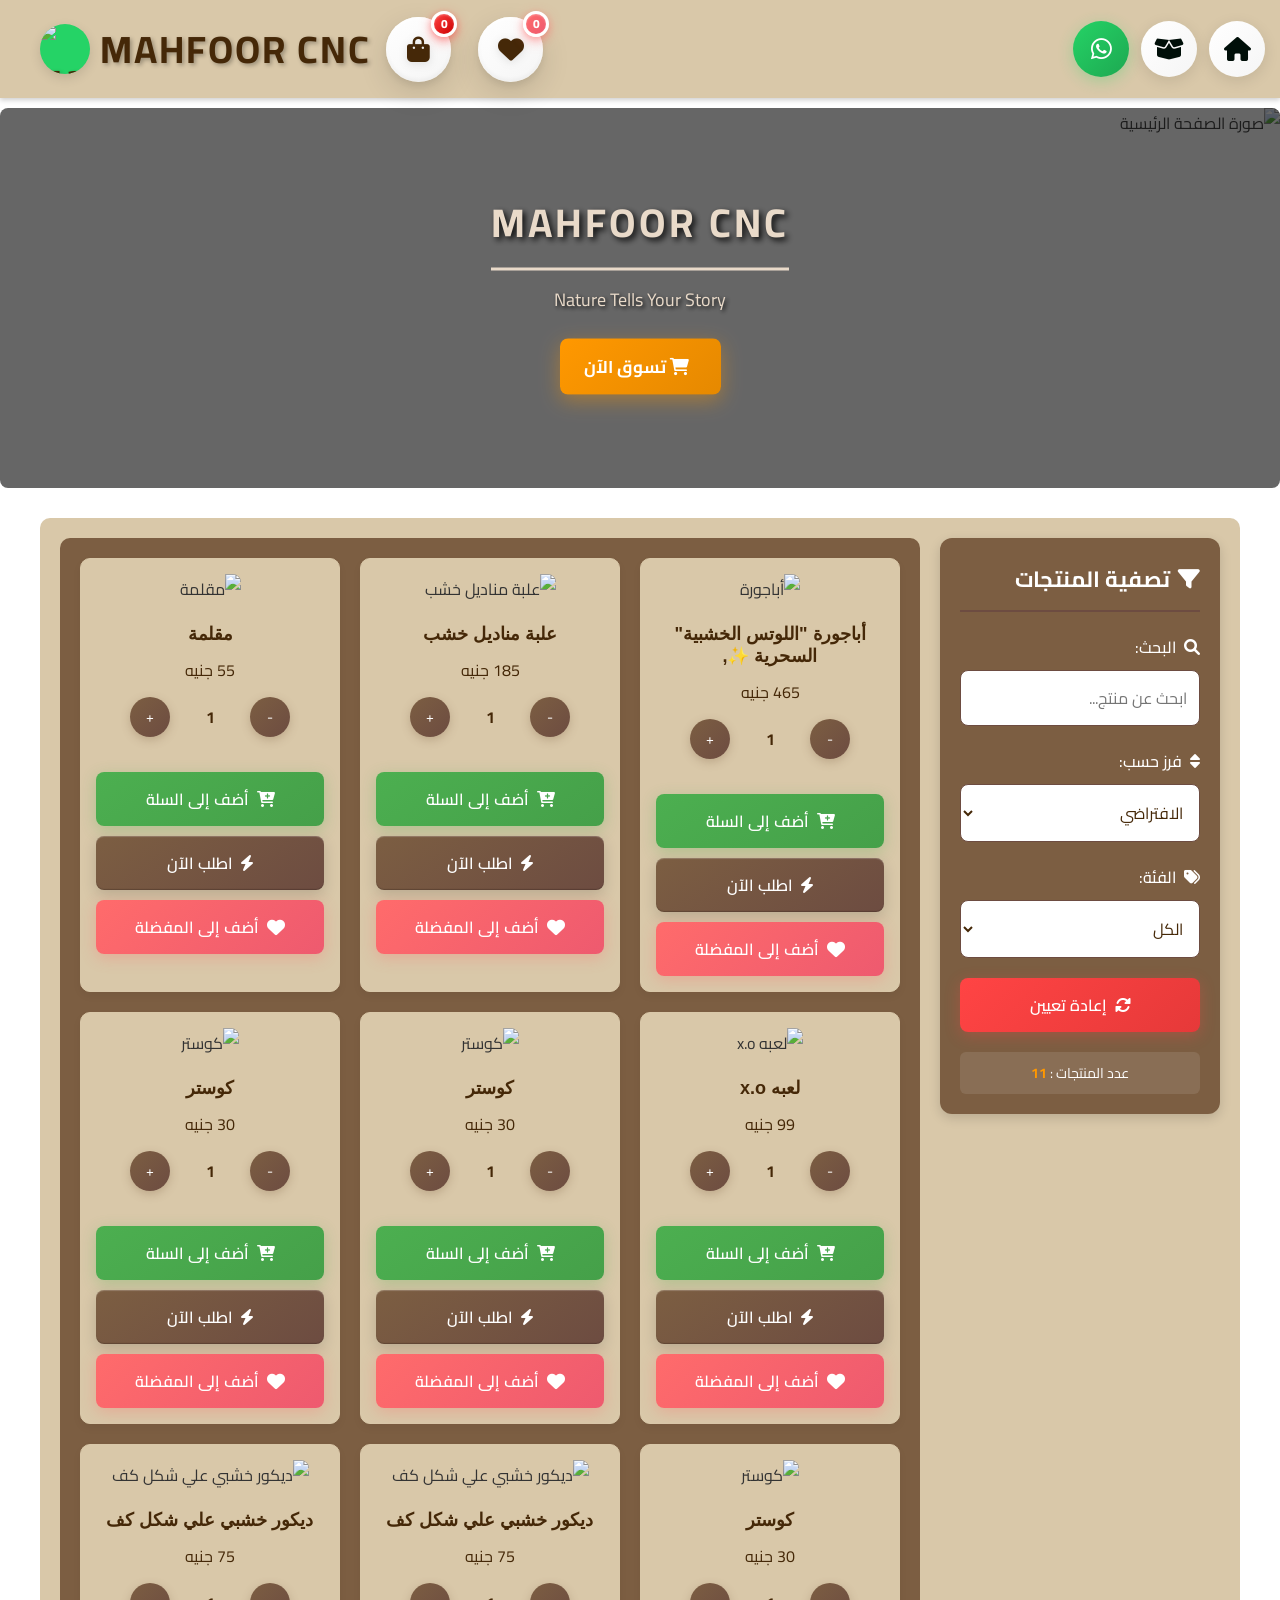
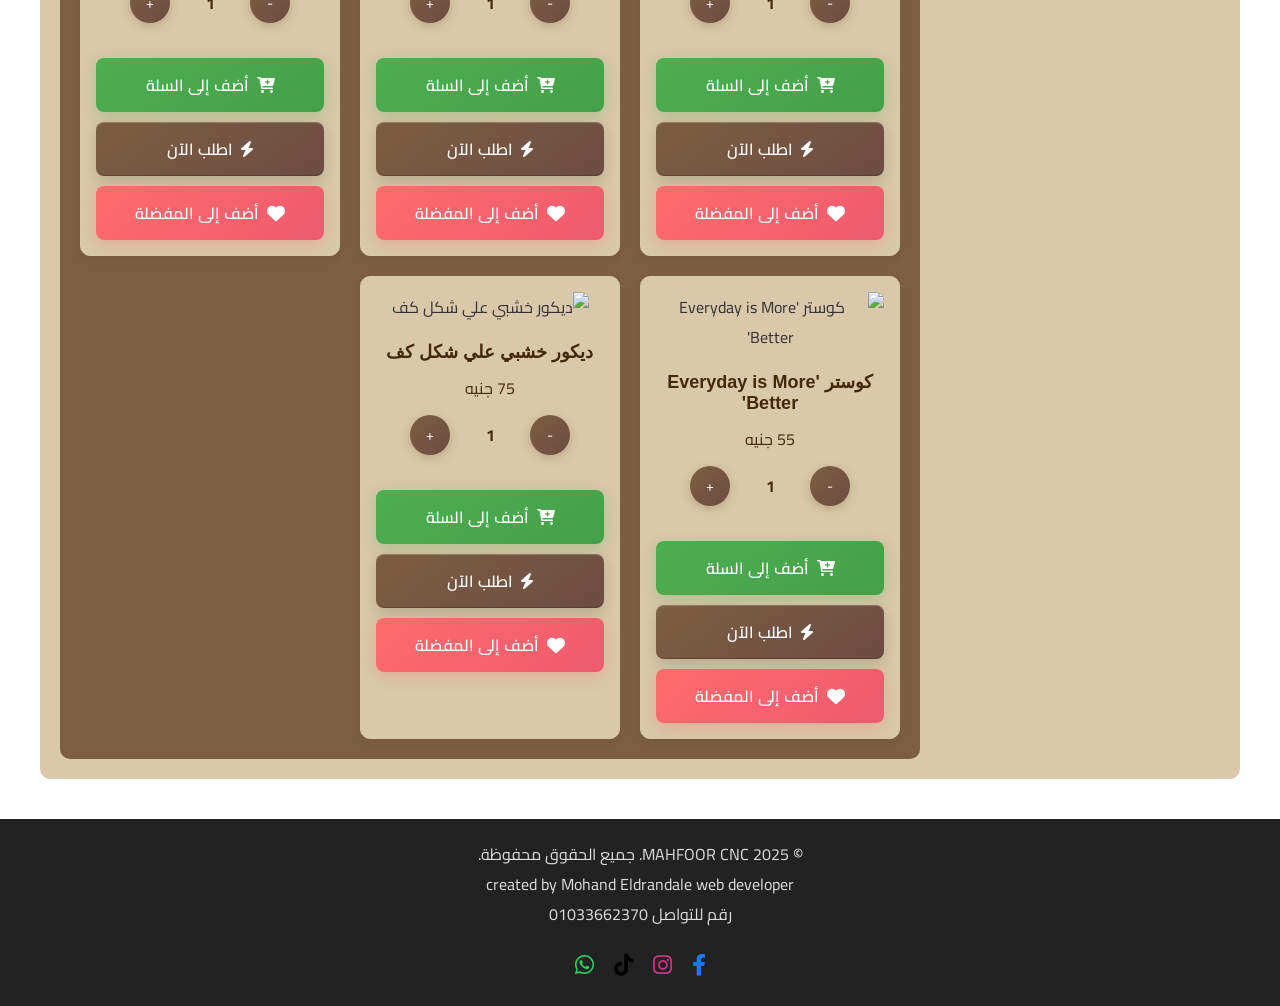
==== commit 97c10103: "Add files via upload" ====
--- a/index.html
+++ b/index.html
@@ -75,8 +75,8 @@
         <select id="filter-category">
           <option value="all">الكل</option>
           <option value="ديكور">ديكور</option>
-          <!-- <option value="العاب">العاب</option> -->
-          <!-- <option value="ادوات منزلية">ادوات منزلية</option> -->
+          <option value="العاب">العاب</option>
+          <option value="ادوات منزلية">ادوات منزلية</option>
           <option value="اكسسورات">اكسسوارات</option>
         </select>
       </div>
@@ -117,7 +117,6 @@
   </footer>
 
   <script src="https://cdn.jsdelivr.net/npm/sweetalert2@11"></script>
-  <script type="module" src="firebase-bridge.js"></script>
   <script src="script.js" defer></script>
 
   <!-- زر العودة للأعلى -->
--- a/mobile.css
+++ b/mobile.css
@@ -1,4 +1,4 @@
-﻿﻿@media (max-width: 768px) {
+﻿@media (max-width: 768px) {
   .products-container {
     flex-direction: column;
     padding: 10px;
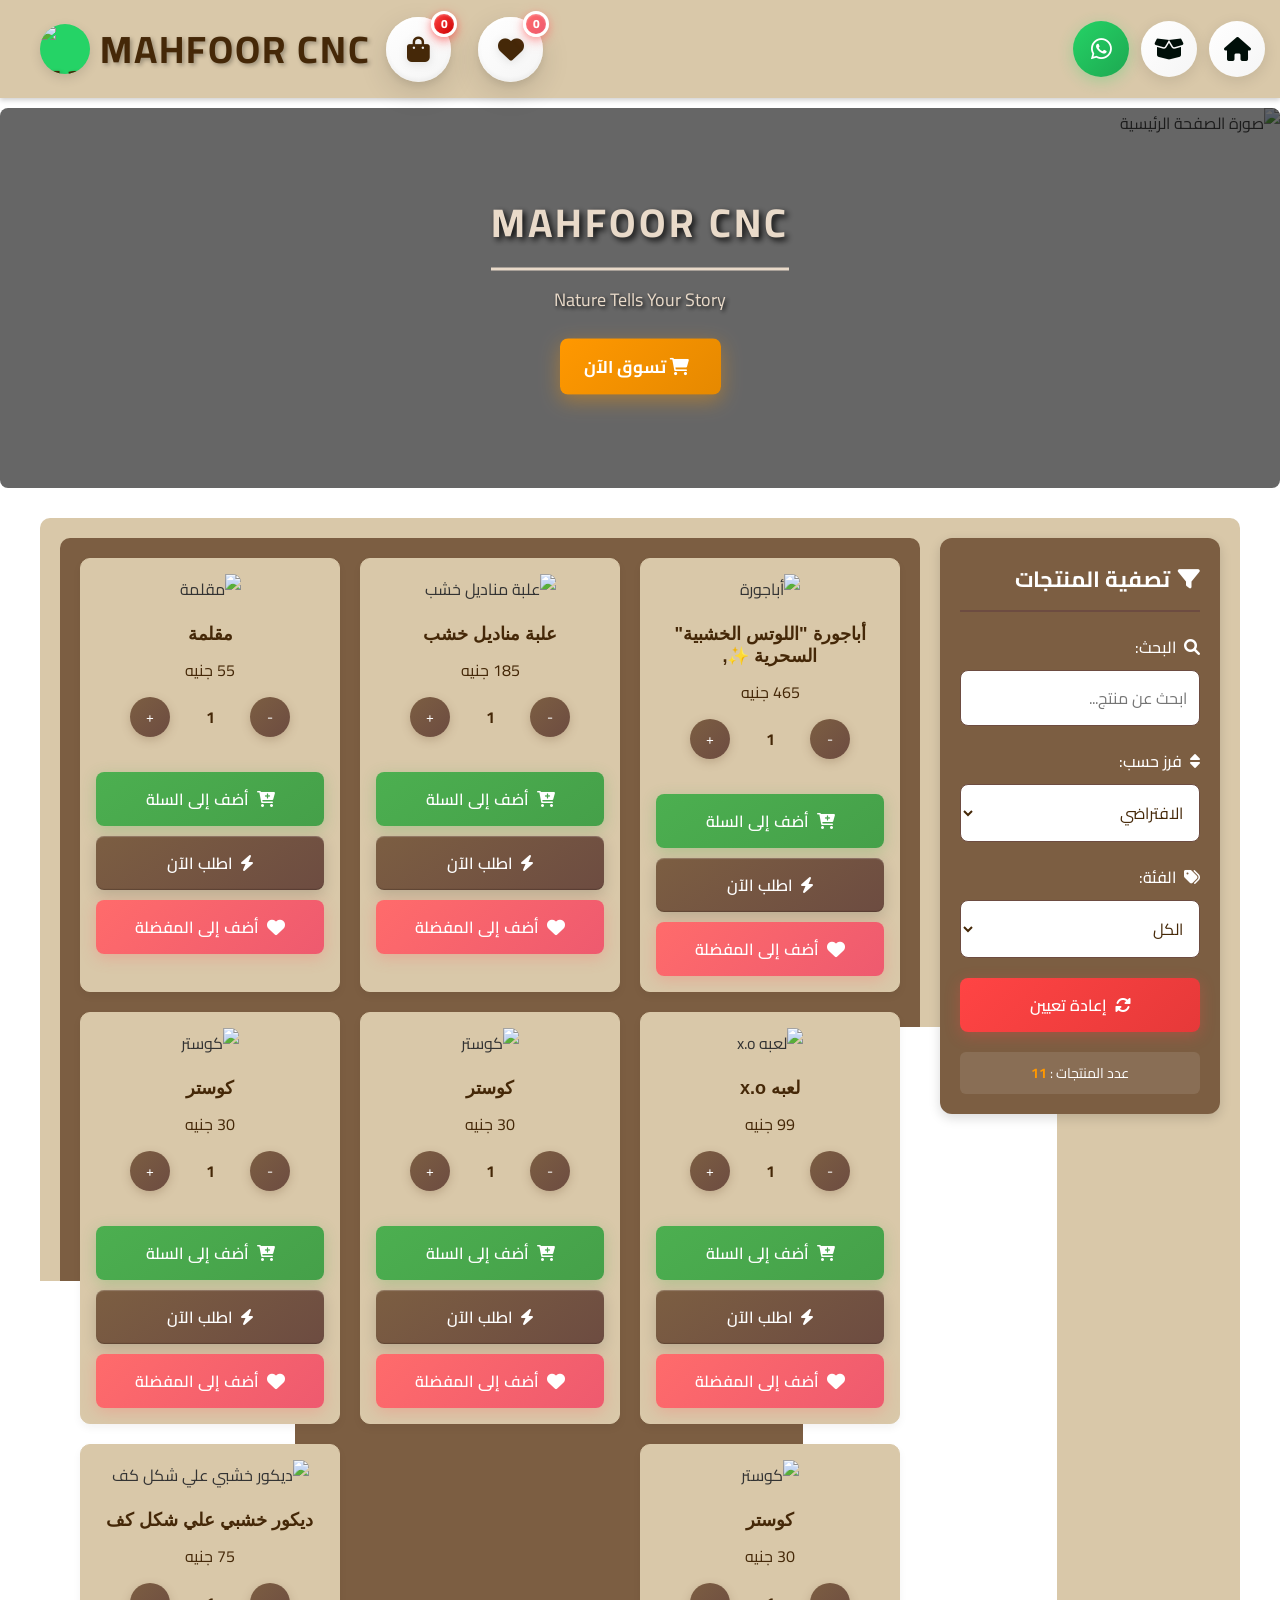
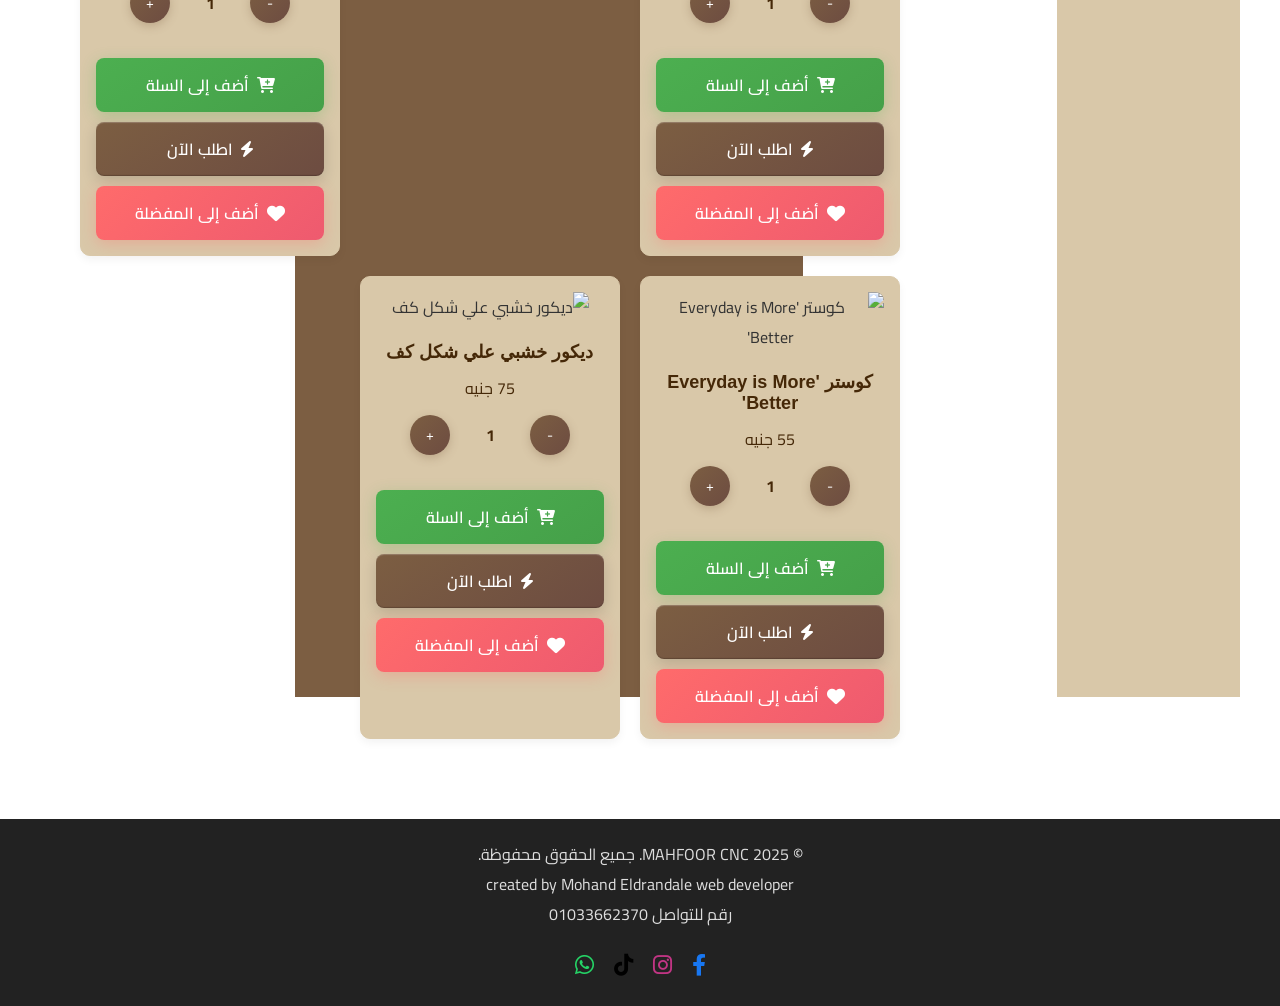
==== commit 97a9fe06: "Update index.html" ====
--- a/index.html
+++ b/index.html
@@ -96,7 +96,7 @@
       <div id="order-now-form">
         <input type="text" id="order-now-full-name" placeholder="الاسم الثلاثي" required>
         <input type="text" id="order-now-address" placeholder="العنوان بالتفصيل" required>
-        <input type="text" id="order-now-location-link" placeholder=" لوكيشن استلام الاوردر (اختياري)">
+        <!-- <input type="text" id="order-now-location-link" placeholder=" لوكيشن استلام الاوردر (اختياري)"> -->
         <input type="text" id="order-now-phone-number" placeholder="رقم الهاتف" required pattern="\d{11}">
         <button type="button" id="submit-order-now" class="btn">إرسال الطلب عبر واتساب</button>
         <button type="button" id="close-order-now" class="btn">إلغاء</button>
@@ -117,9 +117,10 @@
   </footer>
 
   <script src="https://cdn.jsdelivr.net/npm/sweetalert2@11"></script>
+  <script src="firebase-sync.js"></script>
   <script src="script.js" defer></script>
 
   <!-- زر العودة للأعلى -->
   <button id="back-to-top-btn" title="العودة للأعلى"><i class="fas fa-arrow-up"></i></button>
 </body>
-</html>+</html>
